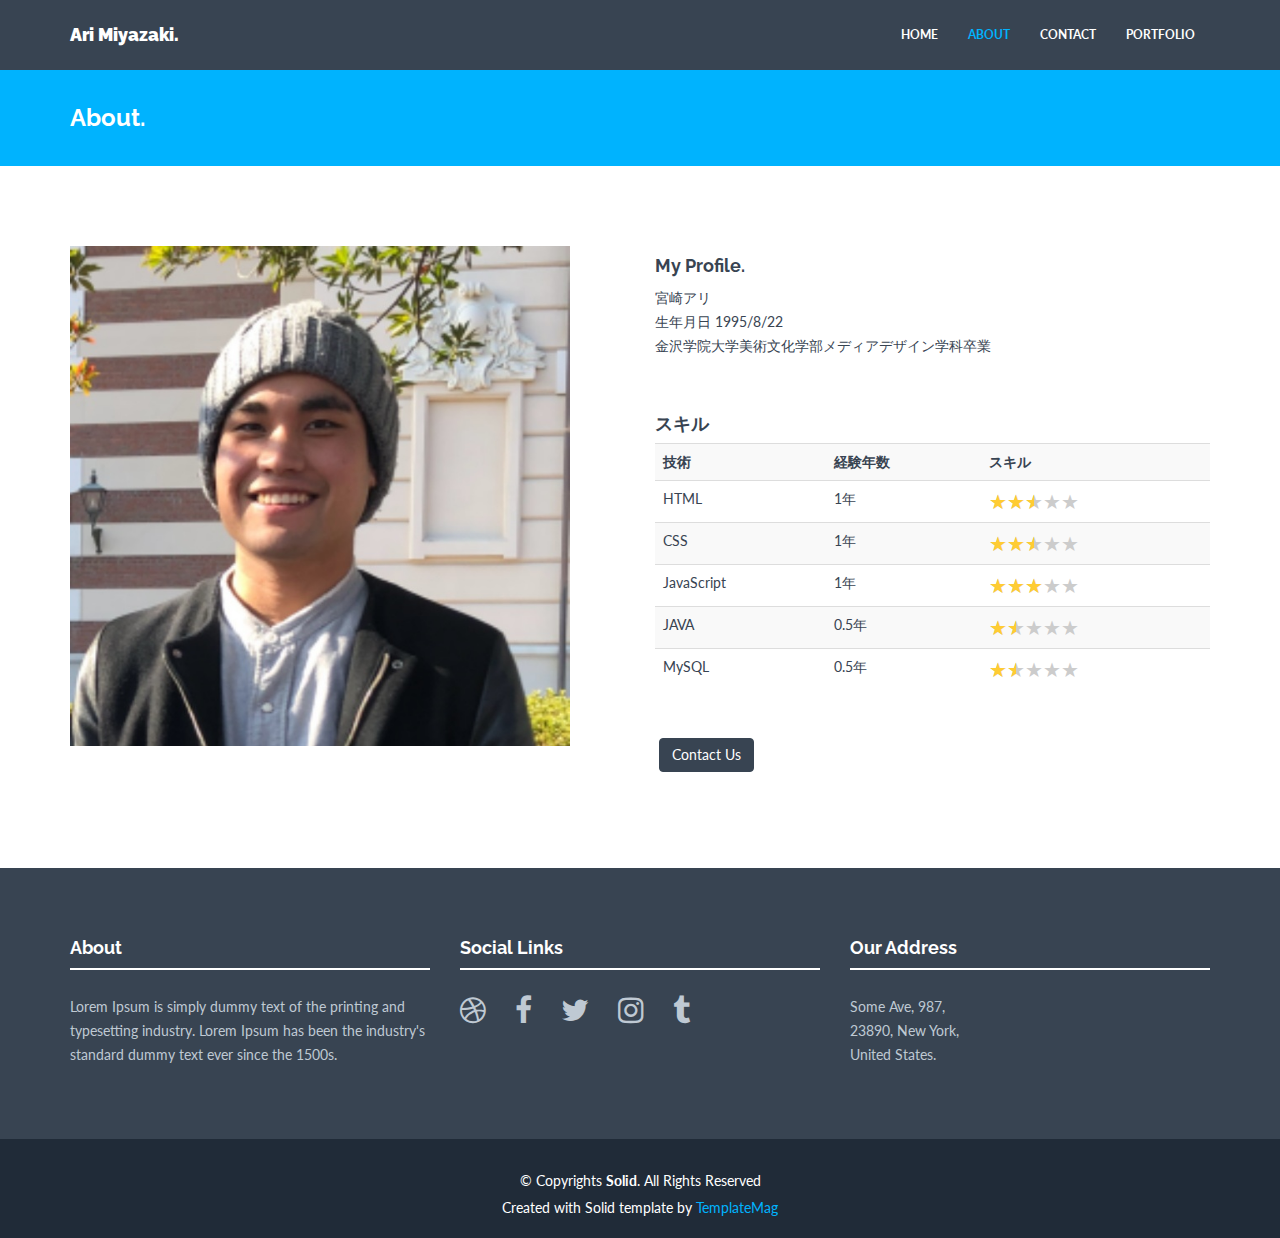
==== about.html @ 3164093e "Add files via upload" ====
<!DOCTYPE html>
<html lang="en">
<head>
  <meta charset="utf-8">
  <title>Solid - Bootstrap Business Template</title>
  <meta content="width=device-width, initial-scale=1.0" name="viewport">
  <meta content="" name="keywords">
  <meta content="" name="description">

  <!-- Favicons -->
  <link href="img/favicon.png" rel="icon">
  <link href="img/apple-touch-icon.png" rel="apple-touch-icon">

  <!-- Google Fonts -->
  <link href="https://fonts.googleapis.com/css?family=Raleway:400,700,900|Lato:400,900" rel="stylesheet">

  <!-- Bootstrap CSS File -->
  <link href="lib/bootstrap/css/bootstrap.min.css" rel="stylesheet">

  <!-- Libraries CSS Files -->
  <link href="lib/font-awesome/css/font-awesome.min.css" rel="stylesheet">
  <link href="lib/prettyphoto/css/prettyphoto.css" rel="stylesheet">
  <link href="lib/hover/hoverex-all.css" rel="stylesheet">

  <!-- Main Stylesheet File -->
  <link href="css/style.css" rel="stylesheet">

  <!-- =======================================================
    Template Name: Solid
    Template URL: https://templatemag.com/solid-bootstrap-business-template/
    Author: TemplateMag.com
    License: https://templatemag.com/license/
  ======================================================= -->
</head>

<body>

  <!-- Fixed navbar -->
  <div class="navbar navbar-default navbar-fixed-top" role="navigation">
    <div class="container">
      <div class="navbar-header">
        <button type="button" class="navbar-toggle" data-toggle="collapse" data-target=".navbar-collapse">
            <span class="sr-only">Toggle navigation</span>
            <span class="icon-bar"></span>
            <span class="icon-bar"></span>
            <span class="icon-bar"></span>
          </button>
        <a class="navbar-brand" href="index.html">Ari Miyazaki.</a>
      </div>
      <div class="navbar-collapse collapse navbar-right">
        <ul class="nav navbar-nav">
          <li><a href="index.html">HOME</a></li>
          <li class="active"><a href="about.html">ABOUT</a></li>
          <li><a href="contact.html">CONTACT</a></li>
          <li><a href="portfolio.html">PORTFOLIO</a></li>
        </ul>
      </div>
      <!--/.nav-collapse -->
    </div>
  </div>

  <!-- *****************************************************************************************************************
	 BLUE WRAP
	 ***************************************************************************************************************** -->
  <div id="blue">
    <div class="container">
      <div class="row">
        <h3>About.</h3>
      </div>
      <!-- /row -->
    </div>
    <!-- /container -->
  </div>
  <!-- /blue -->


  <!-- *****************************************************************************************************************
	 AGENCY ABOUT
	 ***************************************************************************************************************** -->

  <div class="container mtb">
    <div class="row">
      <div class="col-lg-6">
        <img class="img-responsive" src="img/img2.jpeg" alt="" style="max-height: 500px;">
      </div>

      <div class="col-lg-6">
        <h4>My Profile.</h4>
        <p>
          宮崎アリ<br>
          生年月日 1995/8/22<br>
          金沢学院大学美術文化学部メディアデザイン学科卒業<br>
        </p>
        <h4 style="margin-top: 10%;">スキル</h4>
        <table class="table table-striped">
          <tr><th>技術</th><th>経験年数</th><th>スキル</th></tr>
          <tr><td>HTML</td><td>1年</td>
          <td><p class="star-rating"><span class="star-rating-item" style="width:50%;"></span></p></td></tr>
          <tr><td>CSS</td><td>1年</td>
          <td><p class="star-rating"><span class="star-rating-item" style="width:50%;"></span></p></td></tr>
          <tr><td>JavaScript</td><td>1年</td>
          <td><p class="star-rating"><span class="star-rating-item" style="width:60%;"></span></p></td></tr>
          <tr><td>JAVA</td><td>0.5年</td><td><p class="star-rating"><span class="star-rating-item" style="width:30%;"></span></p></td></tr>
          <tr><td>MySQL</td><td>0.5年</td><td><p class="star-rating"><span class="star-rating-item" style="width:30%;"></span></p></td></tr>
        </table>
        <p><br/><a href="contact.html" class="btn btn-theme">Contact Us</a></p>
      </div>
    </div>
  </div>

  <!-- *****************************************************************************************************************
	 FOOTER
	 ***************************************************************************************************************** -->
  <div id="footerwrap">
    <div class="container">
      <div class="row">
        <div class="col-lg-4">
          <h4>About</h4>
          <div class="hline-w"></div>
          <p>Lorem Ipsum is simply dummy text of the printing and typesetting industry. Lorem Ipsum has been the industry's standard dummy text ever since the 1500s.</p>
        </div>
        <div class="col-lg-4">
          <h4>Social Links</h4>
          <div class="hline-w"></div>
          <p>
            <a href="#"><i class="fa fa-dribbble"></i></a>
            <a href="#"><i class="fa fa-facebook"></i></a>
            <a href="#"><i class="fa fa-twitter"></i></a>
            <a href="#"><i class="fa fa-instagram"></i></a>
            <a href="#"><i class="fa fa-tumblr"></i></a>
          </p>
        </div>
        <div class="col-lg-4">
          <h4>Our Address</h4>
          <div class="hline-w"></div>
          <p>
            Some Ave, 987,<br/> 23890, New York,<br/> United States.<br/>
          </p>
        </div>

      </div>
    </div>
  </div>

  <div id="copyrights">
    <div class="container">
      <p>
        &copy; Copyrights <strong>Solid</strong>. All Rights Reserved
      </p>
      <div class="credits">
        <!--
          You are NOT allowed to delete the credit link to TemplateMag with free version.
          You can delete the credit link only if you bought the pro version.
          Buy the pro version with working PHP/AJAX contact form: https://templatemag.com/solid-bootstrap-business-template/
          Licensing information: https://templatemag.com/license/
        -->
        Created with Solid template by <a href="https://templatemag.com/">TemplateMag</a>
      </div>
    </div>
  </div>
  <!-- / copyrights -->

  <!-- JavaScript Libraries -->
  <script src="lib/jquery/jquery.min.js"></script>
  <script src="lib/bootstrap/js/bootstrap.min.js"></script>
  <script src="lib/php-mail-form/validate.js"></script>
  <script src="lib/prettyphoto/js/prettyphoto.js"></script>
  <script src="lib/isotope/isotope.min.js"></script>
  <script src="lib/hover/hoverdir.js"></script>
  <script src="lib/hover/hoverex.min.js"></script>

  <!-- Template Main Javascript File -->
  <script src="js/main.js"></script>

</body>
</html>
---- lib/prettyphoto/css/prettyphoto.css ----
div.pp_default .pp_top,div.pp_default .pp_top .pp_middle,div.pp_default .pp_top .pp_left,div.pp_default .pp_top .pp_right,div.pp_default .pp_bottom,div.pp_default .pp_bottom .pp_left,div.pp_default .pp_bottom .pp_middle,div.pp_default .pp_bottom .pp_right{height:13px}
div.pp_default .pp_top .pp_left{background:url(../images/prettyPhoto/default/sprite.png) -78px -93px no-repeat}
div.pp_default .pp_top .pp_middle{background:url(../images/prettyPhoto/default/sprite_x.png) top left repeat-x}
div.pp_default .pp_top .pp_right{background:url(../images/prettyPhoto/default/sprite.png) -112px -93px no-repeat}
div.pp_default .pp_content .ppt{color:#f8f8f8}
div.pp_default .pp_content_container .pp_left{background:url(../images/prettyPhoto/default/sprite_y.png) -7px 0 repeat-y;padding-left:13px}
div.pp_default .pp_content_container .pp_right{background:url(../images/prettyPhoto/default/sprite_y.png) top right repeat-y;padding-right:13px}
div.pp_default .pp_next:hover{background:url(../images/prettyPhoto/default/sprite_next.png) center right no-repeat;cursor:pointer}
div.pp_default .pp_previous:hover{background:url(../images/prettyPhoto/default/sprite_prev.png) center left no-repeat;cursor:pointer}
div.pp_default .pp_expand{background:url(../images/prettyPhoto/default/sprite.png) 0 -29px no-repeat;cursor:pointer;width:28px;height:28px}
div.pp_default .pp_expand:hover{background:url(../images/prettyPhoto/default/sprite.png) 0 -56px no-repeat;cursor:pointer}
div.pp_default .pp_contract{background:url(../images/prettyPhoto/default/sprite.png) 0 -84px no-repeat;cursor:pointer;width:28px;height:28px}
div.pp_default .pp_contract:hover{background:url(../images/prettyPhoto/default/sprite.png) 0 -113px no-repeat;cursor:pointer}
div.pp_default .pp_close{width:30px;height:30px;background:url(../images/prettyPhoto/default/sprite.png) 2px 1px no-repeat;cursor:pointer}
div.pp_default .pp_gallery ul li a{background:url(../images/prettyPhoto/default/default_thumb.png) center center #f8f8f8;border:1px solid #aaa}
div.pp_default .pp_social{margin-top:7px}
div.pp_default .pp_gallery a.pp_arrow_previous,div.pp_default .pp_gallery a.pp_arrow_next{position:static;left:auto}
div.pp_default .pp_nav .pp_play,div.pp_default .pp_nav .pp_pause{background:url(../images/prettyPhoto/default/sprite.png) -51px 1px no-repeat;height:30px;width:30px}
div.pp_default .pp_nav .pp_pause{background-position:-51px -29px}
div.pp_default a.pp_arrow_previous,div.pp_default a.pp_arrow_next{background:url(../images/prettyPhoto/default/sprite.png) -31px -3px no-repeat;height:20px;width:20px;margin:4px 0 0}
div.pp_default a.pp_arrow_next{left:52px;background-position:-82px -3px}
div.pp_default .pp_content_container .pp_details{margin-top:5px}
div.pp_default .pp_nav{clear:none;height:30px;width:110px;position:relative}
div.pp_default .pp_nav .currentTextHolder{font-family:Georgia;font-style:italic;color:#999;font-size:11px;left:75px;line-height:25px;position:absolute;top:2px;margin:0;padding:0 0 0 10px}
div.pp_default .pp_close:hover,div.pp_default .pp_nav .pp_play:hover,div.pp_default .pp_nav .pp_pause:hover,div.pp_default .pp_arrow_next:hover,div.pp_default .pp_arrow_previous:hover{opacity:0.7}
div.pp_default .pp_description{font-size:11px;font-weight:700;line-height:14px;margin:5px 50px 5px 0}
div.pp_default .pp_bottom .pp_left{background:url(../images/prettyPhoto/default/sprite.png) -78px -127px no-repeat}
div.pp_default .pp_bottom .pp_middle{background:url(../images/prettyPhoto/default/sprite_x.png) bottom left repeat-x}
div.pp_default .pp_bottom .pp_right{background:url(../images/prettyPhoto/default/sprite.png) -112px -127px no-repeat}
div.pp_default .pp_loaderIcon{background:url(../images/prettyPhoto/default/loader.gif) center center no-repeat}
div.light_rounded .pp_top .pp_left{background:url(../images/prettyPhoto/light_rounded/sprite.png) -88px -53px no-repeat}
div.light_rounded .pp_top .pp_right{background:url(../images/prettyPhoto/light_rounded/sprite.png) -110px -53px no-repeat}
div.light_rounded .pp_next:hover{background:url(../images/prettyPhoto/light_rounded/btnNext.png) center right no-repeat;cursor:pointer}
div.light_rounded .pp_previous:hover{background:url(../images/prettyPhoto/light_rounded/btnPrevious.png) center left no-repeat;cursor:pointer}
div.light_rounded .pp_expand{background:url(../images/prettyPhoto/light_rounded/sprite.png) -31px -26px no-repeat;cursor:pointer}
div.light_rounded .pp_expand:hover{background:url(../images/prettyPhoto/light_rounded/sprite.png) -31px -47px no-repeat;cursor:pointer}
div.light_rounded .pp_contract{background:url(../images/prettyPhoto/light_rounded/sprite.png) 0 -26px no-repeat;cursor:pointer}
div.light_rounded .pp_contract:hover{background:url(../images/prettyPhoto/light_rounded/sprite.png) 0 -47px no-repeat;cursor:pointer}
div.light_rounded .pp_close{width:75px;height:22px;background:url(../images/prettyPhoto/light_rounded/sprite.png) -1px -1px no-repeat;cursor:pointer}
div.light_rounded .pp_nav .pp_play{background:url(../images/prettyPhoto/light_rounded/sprite.png) -1px -100px no-repeat;height:15px;width:14px}
div.light_rounded .pp_nav .pp_pause{background:url(../images/prettyPhoto/light_rounded/sprite.png) -24px -100px no-repeat;height:15px;width:14px}
div.light_rounded .pp_arrow_previous{background:url(../images/prettyPhoto/light_rounded/sprite.png) 0 -71px no-repeat}
div.light_rounded .pp_arrow_next{background:url(../images/prettyPhoto/light_rounded/sprite.png) -22px -71px no-repeat}
div.light_rounded .pp_bottom .pp_left{background:url(../images/prettyPhoto/light_rounded/sprite.png) -88px -80px no-repeat}
div.light_rounded .pp_bottom .pp_right{background:url(../images/prettyPhoto/light_rounded/sprite.png) -110px -80px no-repeat}
div.dark_rounded .pp_top .pp_left{background:url(../images/prettyPhoto/dark_rounded/sprite.png) -88px -53px no-repeat}
div.dark_rounded .pp_top .pp_right{background:url(../images/prettyPhoto/dark_rounded/sprite.png) -110px -53px no-repeat}
div.dark_rounded .pp_content_container .pp_left{background:url(../images/prettyPhoto/dark_rounded/contentPattern.png) top left repeat-y}
div.dark_rounded .pp_content_container .pp_right{background:url(../images/prettyPhoto/dark_rounded/contentPattern.png) top right repeat-y}
div.dark_rounded .pp_next:hover{background:url(../images/prettyPhoto/dark_rounded/btnNext.png) center right no-repeat;cursor:pointer}
div.dark_rounded .pp_previous:hover{background:url(../images/prettyPhoto/dark_rounded/btnPrevious.png) center left no-repeat;cursor:pointer}
div.dark_rounded .pp_expand{background:url(../images/prettyPhoto/dark_rounded/sprite.png) -31px -26px no-repeat;cursor:pointer}
div.dark_rounded .pp_expand:hover{background:url(../images/prettyPhoto/dark_rounded/sprite.png) -31px -47px no-repeat;cursor:pointer}
div.dark_rounded .pp_contract{background:url(../images/prettyPhoto/dark_rounded/sprite.png) 0 -26px no-repeat;cursor:pointer}
div.dark_rounded .pp_contract:hover{background:url(../images/prettyPhoto/dark_rounded/sprite.png) 0 -47px no-repeat;cursor:pointer}
div.dark_rounded .pp_close{width:75px;height:22px;background:url(../images/prettyPhoto/dark_rounded/sprite.png) -1px -1px no-repeat;cursor:pointer}
div.dark_rounded .pp_description{margin-right:85px;color:#fff}
div.dark_rounded .pp_nav .pp_play{background:url(../images/prettyPhoto/dark_rounded/sprite.png) -1px -100px no-repeat;height:15px;width:14px}
div.dark_rounded .pp_nav .pp_pause{background:url(../images/prettyPhoto/dark_rounded/sprite.png) -24px -100px no-repeat;height:15px;width:14px}
div.dark_rounded .pp_arrow_previous{background:url(../images/prettyPhoto/dark_rounded/sprite.png) 0 -71px no-repeat}
div.dark_rounded .pp_arrow_next{background:url(../images/prettyPhoto/dark_rounded/sprite.png) -22px -71px no-repeat}
div.dark_rounded .pp_bottom .pp_left{background:url(../images/prettyPhoto/dark_rounded/sprite.png) -88px -80px no-repeat}
div.dark_rounded .pp_bottom .pp_right{background:url(../images/prettyPhoto/dark_rounded/sprite.png) -110px -80px no-repeat}
div.dark_rounded .pp_loaderIcon{background:url(../images/prettyPhoto/dark_rounded/loader.gif) center center no-repeat}
div.dark_square .pp_left,div.dark_square .pp_middle,div.dark_square .pp_right,div.dark_square .pp_content{background:#000}
div.dark_square .pp_description{color:#fff;margin:0 85px 0 0}
div.dark_square .pp_loaderIcon{background:url(../images/prettyPhoto/dark_square/loader.gif) center center no-repeat}
div.dark_square .pp_expand{background:url(../images/prettyPhoto/dark_square/sprite.png) -31px -26px no-repeat;cursor:pointer}
div.dark_square .pp_expand:hover{background:url(../images/prettyPhoto/dark_square/sprite.png) -31px -47px no-repeat;cursor:pointer}
div.dark_square .pp_contract{background:url(../images/prettyPhoto/dark_square/sprite.png) 0 -26px no-repeat;cursor:pointer}
div.dark_square .pp_contract:hover{background:url(../images/prettyPhoto/dark_square/sprite.png) 0 -47px no-repeat;cursor:pointer}
div.dark_square .pp_close{width:75px;height:22px;background:url(../images/prettyPhoto/dark_square/sprite.png) -1px -1px no-repeat;cursor:pointer}
div.dark_square .pp_nav{clear:none}
div.dark_square .pp_nav .pp_play{background:url(../images/prettyPhoto/dark_square/sprite.png) -1px -100px no-repeat;height:15px;width:14px}
div.dark_square .pp_nav .pp_pause{background:url(../images/prettyPhoto/dark_square/sprite.png) -24px -100px no-repeat;height:15px;width:14px}
div.dark_square .pp_arrow_previous{background:url(../images/prettyPhoto/dark_square/sprite.png) 0 -71px no-repeat}
div.dark_square .pp_arrow_next{background:url(../images/prettyPhoto/dark_square/sprite.png) -22px -71px no-repeat}
div.dark_square .pp_next:hover{background:url(../images/prettyPhoto/dark_square/btnNext.png) center right no-repeat;cursor:pointer}
div.dark_square .pp_previous:hover{background:url(../images/prettyPhoto/dark_square/btnPrevious.png) center left no-repeat;cursor:pointer}
div.light_square .pp_expand{background:url(../images/prettyPhoto/light_square/sprite.png) -31px -26px no-repeat;cursor:pointer}
div.light_square .pp_expand:hover{background:url(../images/prettyPhoto/light_square/sprite.png) -31px -47px no-repeat;cursor:pointer}
div.light_square .pp_contract{background:url(../images/prettyPhoto/light_square/sprite.png) 0 -26px no-repeat;cursor:pointer}
div.light_square .pp_contract:hover{background:url(../images/prettyPhoto/light_square/sprite.png) 0 -47px no-repeat;cursor:pointer}
div.light_square .pp_close{width:75px;height:22px;background:url(../images/prettyPhoto/light_square/sprite.png) -1px -1px no-repeat;cursor:pointer}
div.light_square .pp_nav .pp_play{background:url(../images/prettyPhoto/light_square/sprite.png) -1px -100px no-repeat;height:15px;width:14px}
div.light_square .pp_nav .pp_pause{background:url(../images/prettyPhoto/light_square/sprite.png) -24px -100px no-repeat;height:15px;width:14px}
div.light_square .pp_arrow_previous{background:url(../images/prettyPhoto/light_square/sprite.png) 0 -71px no-repeat}
div.light_square .pp_arrow_next{background:url(../images/prettyPhoto/light_square/sprite.png) -22px -71px no-repeat}
div.light_square .pp_next:hover{background:url(../images/prettyPhoto/light_square/btnNext.png) center right no-repeat;cursor:pointer}
div.light_square .pp_previous:hover{background:url(../images/prettyPhoto/light_square/btnPrevious.png) center left no-repeat;cursor:pointer}
div.facebook .pp_top .pp_left{background:url(../images/prettyPhoto/facebook/sprite.png) -88px -53px no-repeat}
div.facebook .pp_top .pp_middle{background:url(../images/prettyPhoto/facebook/contentPatternTop.png) top left repeat-x}
div.facebook .pp_top .pp_right{background:url(../images/prettyPhoto/facebook/sprite.png) -110px -53px no-repeat}
div.facebook .pp_content_container .pp_left{background:url(../images/prettyPhoto/facebook/contentPatternLeft.png) top left repeat-y}
div.facebook .pp_content_container .pp_right{background:url(../images/prettyPhoto/facebook/contentPatternRight.png) top right repeat-y}
div.facebook .pp_expand{background:url(../images/prettyPhoto/facebook/sprite.png) -31px -26px no-repeat;cursor:pointer}
div.facebook .pp_expand:hover{background:url(../images/prettyPhoto/facebook/sprite.png) -31px -47px no-repeat;cursor:pointer}
div.facebook .pp_contract{background:url(../images/prettyPhoto/facebook/sprite.png) 0 -26px no-repeat;cursor:pointer}
div.facebook .pp_contract:hover{background:url(../images/prettyPhoto/facebook/sprite.png) 0 -47px no-repeat;cursor:pointer}
div.facebook .pp_close{width:22px;height:22px;background:url(../images/prettyPhoto/facebook/sprite.png) -1px -1px no-repeat;cursor:pointer}
div.facebook .pp_description{margin:0 37px 0 0}
div.facebook .pp_loaderIcon{background:url(../images/prettyPhoto/facebook/loader.gif) center center no-repeat}
div.facebook .pp_arrow_previous{background:url(../images/prettyPhoto/facebook/sprite.png) 0 -71px no-repeat;height:22px;margin-top:0;width:22px}
div.facebook .pp_arrow_previous.disabled{background-position:0 -96px;cursor:default}
div.facebook .pp_arrow_next{background:url(../images/prettyPhoto/facebook/sprite.png) -32px -71px no-repeat;height:22px;margin-top:0;width:22px}
div.facebook .pp_arrow_next.disabled{background-position:-32px -96px;cursor:default}
div.facebook .pp_nav{margin-top:0}
div.facebook .pp_nav p{font-size:15px;padding:0 3px 0 4px}
div.facebook .pp_nav .pp_play{background:url(../images/prettyPhoto/facebook/sprite.png) -1px -123px no-repeat;height:22px;width:22px}
div.facebook .pp_nav .pp_pause{background:url(../images/prettyPhoto/facebook/sprite.png) -32px -123px no-repeat;height:22px;width:22px}
div.facebook .pp_next:hover{background:url(../images/prettyPhoto/facebook/btnNext.png) center right no-repeat;cursor:pointer}
div.facebook .pp_previous:hover{background:url(../images/prettyPhoto/facebook/btnPrevious.png) center left no-repeat;cursor:pointer}
div.facebook .pp_bottom .pp_left{background:url(../images/prettyPhoto/facebook/sprite.png) -88px -80px no-repeat}
div.facebook .pp_bottom .pp_middle{background:url(../images/prettyPhoto/facebook/contentPatternBottom.png) top left repeat-x}
div.facebook .pp_bottom .pp_right{background:url(../images/prettyPhoto/facebook/sprite.png) -110px -80px no-repeat}
div.pp_pic_holder a:focus{outline:none}
div.pp_overlay{background:#000;display:none;left:0;position:absolute;top:0;width:100%;z-index:9500}
div.pp_pic_holder{display:none;position:absolute;width:100px;z-index:10000}
.pp_content{height:40px;min-width:40px}
* html .pp_content{width:40px}
.pp_content_container{position:relative;text-align:left;width:100%}
.pp_content_container .pp_left{padding-left:20px}
.pp_content_container .pp_right{padding-right:20px}
.pp_content_container .pp_details{float:left;margin:10px 0 2px}
.pp_description{display:none;margin:0}
.pp_social{float:left;margin:0}
.pp_social .facebook{float:left;margin-left:5px;width:55px;overflow:hidden}
.pp_social .twitter{float:left}
.pp_nav{clear:right;float:left;margin:3px 10px 0 0}
.pp_nav p{float:left;white-space:nowrap;margin:2px 4px}
.pp_nav .pp_play,.pp_nav .pp_pause{float:left;margin-right:4px;text-indent:-10000px}
a.pp_arrow_previous,a.pp_arrow_next{display:block;float:left;height:15px;margin-top:3px;overflow:hidden;text-indent:-10000px;width:14px}
.pp_hoverContainer{position:absolute;top:0;width:100%;z-index:2000}
.pp_gallery{display:none;left:50%;margin-top:-50px;position:absolute;z-index:10000}
.pp_gallery div{float:left;overflow:hidden;position:relative}
.pp_gallery ul{float:left;height:35px;position:relative;white-space:nowrap;margin:0 0 0 5px;padding:0}
.pp_gallery ul a{border:1px rgba(0,0,0,0.5) solid;display:block;float:left;height:33px;overflow:hidden}
.pp_gallery ul a img{border:0}
.pp_gallery li{display:block;float:left;margin:0 5px 0 0;padding:0}
.pp_gallery li.default a{background:url(../images/prettyPhoto/facebook/default_thumbnail.gif) 0 0 no-repeat;display:block;height:33px;width:50px}
.pp_gallery .pp_arrow_previous,.pp_gallery .pp_arrow_next{margin-top:7px!important}
a.pp_next{background:url(../images/prettyPhoto/light_rounded/btnNext.png) 10000px 10000px no-repeat;display:block;float:right;height:100%;text-indent:-10000px;width:49%}
a.pp_previous{background:url(../images/prettyPhoto/light_rounded/btnNext.png) 10000px 10000px no-repeat;display:block;float:left;height:100%;text-indent:-10000px;width:49%}
a.pp_expand,a.pp_contract{cursor:pointer;display:none;height:20px;position:absolute;right:30px;text-indent:-10000px;top:10px;width:20px;z-index:20000}
a.pp_close{position:absolute;right:0;top:0;display:block;line-height:22px;text-indent:-10000px}
.pp_loaderIcon{display:block;height:24px;left:50%;position:absolute;top:50%;width:24px;margin:-12px 0 0 -12px}
#pp_full_res{line-height:1!important}
#pp_full_res .pp_inline{text-align:left}
#pp_full_res .pp_inline p{margin:0 0 15px}
div.ppt{color:#fff;display:none;font-size:17px;z-index:9999;margin:0 0 5px 15px}
div.pp_default .pp_content,div.light_rounded .pp_content{background-color:#fff}
div.pp_default #pp_full_res .pp_inline,div.light_rounded .pp_content .ppt,div.light_rounded #pp_full_res .pp_inline,div.light_square .pp_content .ppt,div.light_square #pp_full_res .pp_inline,div.facebook .pp_content .ppt,div.facebook #pp_full_res .pp_inline{color:#000}
div.pp_default .pp_gallery ul li a:hover,div.pp_default .pp_gallery ul li.selected a,.pp_gallery ul a:hover,.pp_gallery li.selected a{border-color:#fff}
div.pp_default .pp_details,div.light_rounded .pp_details,div.dark_rounded .pp_details,div.dark_square .pp_details,div.light_square .pp_details,div.facebook .pp_details{position:relative}
div.light_rounded .pp_top .pp_middle,div.light_rounded .pp_content_container .pp_left,div.light_rounded .pp_content_container .pp_right,div.light_rounded .pp_bottom .pp_middle,div.light_square .pp_left,div.light_square .pp_middle,div.light_square .pp_right,div.light_square .pp_content,div.facebook .pp_content{background:#fff}
div.light_rounded .pp_description,div.light_square .pp_description{margin-right:85px}
div.light_rounded .pp_gallery a.pp_arrow_previous,div.light_rounded .pp_gallery a.pp_arrow_next,div.dark_rounded .pp_gallery a.pp_arrow_previous,div.dark_rounded .pp_gallery a.pp_arrow_next,div.dark_square .pp_gallery a.pp_arrow_previous,div.dark_square .pp_gallery a.pp_arrow_next,div.light_square .pp_gallery a.pp_arrow_previous,div.light_square .pp_gallery a.pp_arrow_next{margin-top:12px!important}
div.light_rounded .pp_arrow_previous.disabled,div.dark_rounded .pp_arrow_previous.disabled,div.dark_square .pp_arrow_previous.disabled,div.light_square .pp_arrow_previous.disabled{background-position:0 -87px;cursor:default}
div.light_rounded .pp_arrow_next.disabled,div.dark_rounded .pp_arrow_next.disabled,div.dark_square .pp_arrow_next.disabled,div.light_square .pp_arrow_next.disabled{background-position:-22px -87px;cursor:default}
div.light_rounded .pp_loaderIcon,div.light_square .pp_loaderIcon{background:url(../images/prettyPhoto/light_rounded/loader.gif) center center no-repeat}
div.dark_rounded .pp_top .pp_middle,div.dark_rounded .pp_content,div.dark_rounded .pp_bottom .pp_middle{background:url(../images/prettyPhoto/dark_rounded/contentPattern.png) top left repeat}
div.dark_rounded .currentTextHolder,div.dark_square .currentTextHolder{color:#c4c4c4}
div.dark_rounded #pp_full_res .pp_inline,div.dark_square #pp_full_res .pp_inline{color:#fff}
.pp_top,.pp_bottom{height:20px;position:relative}
* html .pp_top,* html .pp_bottom{padding:0 20px}
.pp_top .pp_left,.pp_bottom .pp_left{height:20px;left:0;position:absolute;width:20px}
.pp_top .pp_middle,.pp_bottom .pp_middle{height:20px;left:20px;position:absolute;right:20px}
* html .pp_top .pp_middle,* html .pp_bottom .pp_middle{left:0;position:static}
.pp_top .pp_right,.pp_bottom .pp_right{height:20px;left:auto;position:absolute;right:0;top:0;width:20px}
.pp_fade,.pp_gallery li.default a img{display:none}
---- lib/hover/hoverex-all.css ----
.he-wrap
{
	position:relative;
	zoom:1;

	*display:inline;
	position:relative;
}
.he-view,.he-zoom
{
	position:absolute;
	top:0;
	left:0;
	right:0;
	bottom:0;
	overflow:hidden;
	visibility:hidden;
}
.he-zoom img
{
	position:absolute;
	top:0;
	left:0;
}
.he-zoomstate
{
	position:absolute;
	bottom:0;
	right:0;
	background:#c00;
	color:#fff;
	border-radius:3px 0 0 0;
	font-size:12px;
	line-height:16px;
	padding:0 4px;
	box-shadow:-1px -1px 1px rgba(204,0,0,.3);
}
.he-view-show
{
	visibility:visible;
}
.he-sliders
{
	overflow:hidden;
}
.he-sliders img
{
	display:none;
}
.he-sliders img:first-child
{
	display:inline-block;
	*display:inline;
	*zoom:1;
}
.he-pre,.he-next
{
	position:absolute;
	top:50%;
	left:0;
	width:61px;
	height:35px;
	margin-top:-18px;
	background:url("../images/nav.png") no-repeat top left;
	cursor:pointer;
}
.he-next
{
	left:auto;
	right:0;
	background-position:top right;
}
.a0,.a1,.a2,.a3,.a4,.a5,.a6,.a7{
	-webkit-animation-fill-mode: both;
	-moz-animation-fill-mode: both;
	-ms-animation-fill-mode: both;
	-o-animation-fill-mode: both;
	animation-fill-mode: both;
	-webkit-animation-duration: .6s;
	-moz-animation-duration: .6s;
	-ms-animation-duration: .6s;
	-o-animation-duration: .6s;
	animation-duration: .6s;
}
.a1
{
	-webkit-animation-delay: .2s;
	-moz-animation-delay: .2s;
	-o-animation-delay: .2s;
	animation-delay: .2s;
}
.a2
{
	-webkit-animation-delay: .4s;
	-moz-animation-delay: .4s;
	-o-animation-delay: .4s;
	animation-delay: .4s;
}
.a3
{
	-webkit-animation-delay: .6s;
	-moz-animation-delay: .6s;
	-o-animation-delay: .6s;
	animation-delay: .6s;
}
.a4
{
	-webkit-animation-delay: .8s;
	-moz-animation-delay: .8s;
	-o-animation-delay: .8s;
	animation-delay: .8s;
}
.a5
{
	-webkit-animation-delay: 1s;
	-moz-animation-delay: 1s;
	-o-animation-delay: 1s;
	animation-delay: 1s;
}
.a6
{
	-webkit-animation-delay: 1.2s;
	-moz-animation-delay: 1.2s;
	-o-animation-delay: 1.2s;
	animation-delay: 1.2s;
}
.a7
{
	-webkit-animation-delay: 1.4s;
	-moz-animation-delay: 1.4s;
	-o-animation-delay: 1.4s;
	animation-delay: 1.4s;
}
@-webkit-keyframes flipInLeft {
 0% {
 -webkit-transform: perspective(400px) rotateY(90deg);
 opacity:0.5;
}
 60% {
 -webkit-transform: perspective(400px) rotateY(-10deg);
}
 80% {
 -webkit-transform: perspective(400px) rotateY(5deg);
}
 100% {
 -webkit-transform: perspective(400px) rotateY(0deg);
 opacity: 1;
}
}
@-moz-keyframes flipInLeft {
 0% {
 -moz-transform: perspective(400px) rotateY(90deg);
 opacity:0.5;
}
 60% {
 -moz-transform: perspective(400px) rotateY(-10deg);
}
 80% {
 -moz-transform: perspective(400px) rotateY(5deg);
}
 100% {
 -moz-transform: perspective(400px) rotateY(0deg);
 opacity: 1;
}
}
@-o-keyframes flipInLeft {
 0% {
 -o-transform: perspective(400px) rotateY(90deg);
 opacity:0.5;
}
 60% {
 -o-transform: perspective(400px) rotateY(-10deg);
}
 80% {
 -o-transform: perspective(400px) rotateY(5deg);
}
 100% {
 -o-transform: perspective(400px) rotateY(0deg);
 opacity: 1;
}
}

@keyframes flipInLeft {
 0% {
 transform: perspective(400px) rotateY(90deg);
 opacity:0.5;
}
 60% {
 transform: perspective(400px) rotateY(-10deg);
}
 80% {
 transform: perspective(400px) rotateY(5deg);
}
 100% {
 transform: perspective(400px) rotateY(0deg);
 opacity: 1;
}
}
.flipInLeft {
	-webkit-transform-style: preserve-3d;
	-webkit-animation-name: flipInLeft;
	-webkit-transform-origin: 0 50%;
	-moz-transform-style: preserve-3d;
	-moz-animation-name: flipInLeft;
	-moz-transform-origin: 0 50%;
	-o-transform-style: preserve-3d;
	-o-animation-name: flipInLeft;
	-o-transform-origin: 0 50%;
	transform-style: preserve-3d;
	animation-name: flipInLeft;
	transform-origin: 0 50%;
}
@-webkit-keyframes flipInRight {
 0% {
 -webkit-transform: perspective(400px) rotateY(-90deg);
 opacity:0.5;
}
 60% {
 -webkit-transform: perspective(400px) rotateY(10deg);
}
 80% {
 -webkit-transform: perspective(400px) rotateY(-5deg);
}
 100% {
 -webkit-transform: perspective(400px) rotateY(0deg);
 opacity: 1;
}
}
@-moz-keyframes flipInRight {
 0% {
 -moz-transform: perspective(400px) rotateY(-90deg);
 opacity:0.5;
}
 60% {
 -moz-transform: perspective(400px) rotateY(10deg);
}
 80% {
 -moz-transform: perspective(400px) rotateY(-5deg);
}
 100% {
 -moz-transform: perspective(400px) rotateY(0deg);
 opacity: 1;
}
}
@-o-keyframes flipInRight {
 0% {
 -o-transform: perspective(400px) rotateY(-90deg);
 opacity:0.5;
}
 60% {
 -o-transform: perspective(400px) rotateY(10deg);
}
 80% {
 -o-transform: perspective(400px) rotateY(-5deg);
}
 100% {
 -o-transform: perspective(400px) rotateY(0deg);
 opacity: 1;
}
}
@keyframes flipInRight {
 0% {
 transform: perspective(400px) rotateY(-90deg);
 opacity:0.5;
}
 60% {
 transform: perspective(400px) rotateY(10deg);
}
 80% {
 transform: perspective(400px) rotateY(-5deg);
}
 100% {
 transform: perspective(400px) rotateY(0deg);
 opacity: 1;
}
}
.flipInRight {
	-webkit-transform-style: preserve-3d;
	-webkit-animation-name: flipInRight;
	-webkit-transform-origin: 100% 50%;
	-moz-transform-style: preserve-3d;
	-moz-animation-name: flipInRight;
	-moz-transform-origin: 100% 50%;
	-o-transform-style: preserve-3d;
	-o-animation-name: flipInRight;
	-o-transform-origin: 100% 50%;
	transform-style: preserve-3d;
	animation-name: flipInRight;
	transform-origin: 100% 50%;
}
@-webkit-keyframes flipInDown {
 0% {
 -webkit-transform: perspective(400px) rotateX(-90deg);
 opacity:0.5;
}
 60% {
 -webkit-transform: perspective(400px) rotateX(10deg);
}
 80% {
 -webkit-transform: perspective(400px) rotateX(-5deg);
}
 100% {
 -webkit-transform: perspective(400px) rotateX(0deg);
 opacity: 1;
}
}
@-moz-keyframes flipInDown {
 0% {
 -moz-transform: perspective(400px) rotateX(-90deg);
 opacity:0.5;
}
 60% {
 -moz-transform: perspective(400px) rotateX(10deg);
}
 80% {
 -moz-transform: perspective(400px) rotateX(-5deg);
}
 100% {
 -moz-transform: perspective(400px) rotateX(0deg);
 opacity: 1;
}
}
@-o-keyframes flipInDown {
 0% {
 -o-transform: perspective(400px) rotateX(-90deg);
 opacity:0.5;
}
 60% {
 -o-transform: perspective(400px) rotateX(10deg);
}
 80% {
 -o-transform: perspective(400px) rotateX(-5deg);
}
 100% {
 -o-transform: perspective(400px) rotateX(0deg);
 opacity: 1;
}
}
@keyframes flipInDown {
 0% {
 transform: perspective(400px) rotateX(-90deg);
 opacity:0.5;
}
 60% {
 transform: perspective(400px) rotateX(10deg);
}
 80% {
 transform: perspective(400px) rotateX(-5deg);
}
 100% {
 transform: perspective(400px) rotateX(0deg);
 opacity: 1;
}
}
.flipInDown {
	-webkit-transform-style: preserve-3d;
	-webkit-animation-name: flipInDown;
	-webkit-transform-origin: 50% 0%;
	-moz-transform-style: preserve-3d;
	-moz-animation-name: flipInDown;
	-moz-transform-origin: 50% 0%;
	-o-transform-style: preserve-3d;
	-o-animation-name: flipInDown;
	-o-transform-origin: 50% 0%;
	transform-style: preserve-3d;
	animation-name: flipInDown;
	transform-origin: 50% 0%;
}
@-webkit-keyframes flipInUp {
 0% {
 -webkit-transform: perspective(300px) rotateX(90deg);
 opacity:0.5;
}
 60% {
 -webkit-transform: perspective(300px) rotateX(-10deg);
}
 80% {
 -webkit-transform: perspective(300px) rotateX(5deg);
}
 100% {
 -webkit-transform: perspective(300px) rotateX(0deg);
 opacity: 1;
}
}
@-webkit-keyframes flipInUp {
 0% {
 -webkit-transform: perspective(300px) rotateX(90deg);
 opacity:0.5;
}
 60% {
 -webkit-transform: perspective(300px) rotateX(-10deg);
}
 80% {
 -webkit-transform: perspective(300px) rotateX(5deg);
}
 100% {
 -webkit-transform: perspective(300px) rotateX(0deg);
 opacity: 1;
}
}
@-moz-keyframes flipInUp {
 0% {
 -moz-transform: perspective(300px) rotateX(90deg);
 opacity:0.5;
}
 60% {
 -moz-transform: perspective(300px) rotateX(-10deg);
}
 80% {
 -moz-transform: perspective(300px) rotateX(5deg);
}
 100% {
 -moz-transform: perspective(300px) rotateX(0deg);
 opacity: 1;
}
}
@-o-keyframes flipInUp {
 0% {
 -o-transform: perspective(300px) rotateX(90deg);
 opacity:0.5;
}
 60% {
 -o-transform: perspective(300px) rotateX(-10deg);
}
 80% {
 -o-transform: perspective(300px) rotateX(5deg);
}
 100% {
 -o-transform: perspective(300px) rotateX(0deg);
 opacity: 1;
}
}
@keyframes flipInUp {
 0% {
 transform: perspective(300px) rotateX(90deg);
 opacity:0.5;
}
 60% {
 transform: perspective(300px) rotateX(-10deg);
}
 80% {
 transform: perspective(300px) rotateX(5deg);
}
 100% {
 transform: perspective(300px) rotateX(0deg);
 opacity: 1;
}
}
.flipInUp {
	-webkit-transform-style: preserve-3d;
	-webkit-animation-name: flipInUp;
	-webkit-transform-origin: 50% 100%;
	-moz-transform-style: preserve-3d;
	-moz-animation-name: flipInUp;
	-moz-transform-origin: 50% 100%;
	-o-transform-style: preserve-3d;
	-o-animation-name: flipInUp;
	-o-transform-origin: 50% 100%;
	transform-style: preserve-3d;
	animation-name: flipInUp;
	transform-origin: 50% 100%;
}
.flipInV,flipInH {
	-webkit-transform-style: preserve-3d;
	-webkit-animation-name: flipInDown;
	-webkit-transform-origin: 50% 50%;
	-moz-transform-style: preserve-3d;
	-moz-animation-name: flipInDown;
	-moz-transform-origin: 50% 50%;
	-o-transform-style: preserve-3d;
	-o-animation-name: flipInDown;
	-o-transform-origin: 50% 50%;
	transform-style: preserve-3d;
	animation-name: flipInDown;
	transform-origin: 50% 50%;
}
.flipInH
{
	-webkit-animation-name: flipInLeft;
	-moz-animation-name: flipInLeft;
	-o-animation-name: flipInLeft;
	animation-name: flipInLeft;
}
@-webkit-keyframes zoomIn {
 0% {
 opacity: 0;
 -webkit-transform: scale(.3);
}
 50% {
 opacity: 1;
 -webkit-transform: scale(1.05);
}
 70% {
 -webkit-transform: scale(.9);
}
 100% {
 -webkit-transform: scale(1);
}
}
@-moz-keyframes zoomIn {
 0% {
 opacity: 0;
 -moz-transform: scale(.3);
}
 50% {
 opacity: 1;
 -moz-transform: scale(1.05);
}
 70% {
 -moz-transform: scale(.9);
}
 100% {
 -moz-transform: scale(1);
}
}
@-o-keyframes zoomIn {
 0% {
 opacity: 0;
 -o-transform: scale(.3);
}
 50% {
 opacity: 1;
 -o-transform: scale(1.05);
}
 70% {
 -o-transform: scale(.9);
}
 100% {
 -o-transform: scale(1);
}
}
@keyframes zoomIn {
 0% {
 opacity: 0;
 transform: scale(.3);
}
 50% {
 opacity: 1;
 transform: scale(1.05);
}
 70% {
 transform: scale(.9);
}
 100% {
 transform: scale(1);
}
}
.zoomIn {
	-webkit-animation-name: zoomIn;
	-moz-animation-name: zoomIn;
	-o-animation-name: zoomIn;
	animation-name: zoomIn;
}
@-webkit-keyframes zoomInLeft {
 0% {
 opacity: .3;
 -webkit-transform: scale(.4) translateX(-1000px);
}
 70% {
 opacity: 1;
 -webkit-transform: scale(1.05);
}
 90% {
 -webkit-transform: scale(.95) translateX(0px);
}
 100% {
 -webkit-transform: scale(1);
}
}
@-moz-keyframes zoomInLeft {
 0% {
 opacity: .3;
 -moz-transform: scale(.4) translateX(-1000px);
}
 70% {
 opacity: 1;
 -moz-transform: scale(1.05);
}
 90% {
 -moz-transform: scale(.95) translateX(0px);
}
 100% {
 -moz-transform: scale(1);
}
}
@-o-keyframes zoomInLeft {
 0% {
 opacity: .3;
 -o-transform: scale(.4) translateX(-1000px);
}
 70% {
 opacity: 1;
 -o-transform: scale(1.05);
}
 90% {
 -o-transform: scale(.95) translateX(0px);
}
 100% {
 -o-transform: scale(1);
}
}
@keyframes zoomInLeft {
 0% {
 opacity: .3;
 transform: scale(.4) translateX(-1000px);
}
 70% {
 opacity: 1;
 transform: scale(1.05);
}
 90% {
 transform: scale(.95) translateX(0px);
}
 100% {
 transform: scale(1);
}
}
.zoomInLeft {
	-webkit-animation-name: zoomInLeft;
	-moz-animation-name: zoomInLeft;
	-o-animation-name: zoomInLeft;
	animation-name: zoomInLeft;
}
@-webkit-keyframes zoomInRight {
 0% {
 opacity: .3;
 -webkit-transform: scale(.4) translateX(1000px);
}
 70% {
 opacity: 1;
 -webkit-transform: scale(1.05);
}
 90% {
 -webkit-transform: scale(.95) translateX(0px);
}
 100% {
 -webkit-transform: scale(1);
}
}
@-moz-keyframes zoomInRight {
 0% {
 opacity: .3;
 -moz-transform: scale(.4) translateX(1000px);
}
 70% {
 opacity: 1;
 -moz-transform: scale(1.05);
}
 90% {
 -moz-transform: scale(.95) translateX(0px);
}
 100% {
 -moz-transform: scale(1);
}
}
@-o-keyframes zoomInRight {
 0% {
 opacity: .3;
 -o-transform: scale(.4) translateX(1000px);
}
 70% {
 opacity: 1;
 -o-transform: scale(1.05);
}
 90% {
 -o-transform: scale(.95) translateX(0px);
}
 100% {
 -o-transform: scale(1);
}
}
@keyframes zoomInRight {
 0% {
 opacity: .3;
 transform: scale(.4) translateX(1000px);
}
 70% {
 opacity: 1;
 transform: scale(1.05);
}
 90% {
 transform: scale(.95) translateX(0px);
}
 100% {
 transform: scale(1);
}
}
.zoomInRight {
	-webkit-animation-name: zoomInRight;
	-moz-animation-name: zoomInRight;
	-o-animation-name: zoomInRight;
	animation-name: zoomInRight;
}
@-webkit-keyframes zoomInUp {
 0% {
 opacity: .3;
 -webkit-transform: scale(.4) translateY(-1000px);
}
 70% {
 opacity: 1;
 -webkit-transform: scale(1.05);
}
 90% {
 -webkit-transform: scale(.95) translateY(0px);
}
 100% {
 -webkit-transform: scale(1);
}
}
@-moz-keyframes zoomInUp {
 0% {
 opacity: .3;
 -moz-transform: scale(.4) translateY(-1000px);
}
 70% {
 opacity: 1;
 -moz-transform: scale(1.05);
}
 90% {
 -moz-transform: scale(.95) translateY(0px);
}
 100% {
 -moz-transform: scale(1);
}
}
@-o-keyframes zoomInUp {
 0% {
 opacity: .3;
 -o-transform: scale(.4) translateY(-1000px);
}
 70% {
 opacity: 1;
 -o-transform: scale(1.05);
}
 90% {
 -o-transform: scale(.95) translateY(0px);
}
 100% {
 -o-transform: scale(1);
}
}
@keyframes zoomInUp {
 0% {
 opacity: .3;
 transform: scale(.4) translateY(-1000px);
}
 70% {
 opacity: 1;
 transform: scale(1.05);
}
 90% {
 transform: scale(.95) translateY(0px);
}
 100% {
 transform: scale(1);
}
}
.zoomInUp {
	-webkit-animation-name: zoomInUp;
	-moz-animation-name: zoomInUp;
	-o-animation-name: zoomInUp;
	animation-name: zoomInUp;
}
@-webkit-keyframes zoomInDown {
 0% {
 opacity: .3;
 -webkit-transform: scale(.4) translateY(1000px);
}
 70% {
 opacity: 1;
 -webkit-transform: scale(1.05);
}
 90% {
 -webkit-transform: scale(.95) translateY(0px);
}
 100% {
 -webkit-transform: scale(1);
}
}
@-moz-keyframes zoomInDown {
 0% {
 opacity: .3;
 -moz-transform: scale(.4) translateY(1000px);
}
 70% {
 opacity: 1;
 -moz-transform: scale(1.05);
}
 90% {
 -moz-transform: scale(.95) translateY(0px);
}
 100% {
 -moz-transform: scale(1);
}
}
@-o-keyframes zoomInDown {
 0% {
 opacity: .3;
 -o-transform: scale(.4) translateY(1000px);
}
 70% {
 opacity: 1;
 -o-transform: scale(1.05);
}
 90% {
 -o-transform: scale(.95) translateY(0px);
}
 100% {
 -o-transform: scale(1);
}
}
@keyframes zoomInDown {
 0% {
 opacity: .3;
 transform: scale(.4) translateY(1000px);
}
 70% {
 opacity: 1;
 transform: scale(1.05);
}
 90% {
 transform: scale(.95) translateY(0px);
}
 100% {
 transform: scale(1);
}
}
.zoomInDown {
	-webkit-animation-name: zoomInDown;
	-moz-animation-name: zoomInDown;
	-o-animation-name: zoomInDown;
	animation-name: zoomInDown;
}
@-webkit-keyframes fadeIn {
 0% {
 opacity: 0;
}
 100% {
 opacity:1;
}
}
@-moz-keyframes fadeIn {
 0% {
 opacity: 0;
}
 100% {
 opacity:1;
}
}
@-o-keyframes fadeIn {
 0% {
 opacity: 0;
}
 100% {
 opacity:1;
}
}
@keyframes fadeIn {
 0% {
 opacity: 0;
}
 100% {
 opacity:1;
}
}
.fadeIn {
	-webkit-animation-name: fadeIn;
	-moz-animation-name: fadeIn;
	-o-animation-name: fadeIn;
	animation-name: fadeIn;
}
@-webkit-keyframes fadeInLeft {
 0% {
 opacity: 0;
 -webkit-transform:translateX(-100%);
}
 100% {
 opacity:1;
 -webkit-transform:translateX(0%);
}
}
@-moz-keyframes fadeInLeft {
 0% {
 opacity: 0;
 -moz-transform:translateX(-100%);
}
 100% {
 opacity:1;
 -moz-transform:translateX(0%);
}
}
@-o-keyframes fadeInLeft {
 0% {
 opacity: 0;
 -o-transform:translateX(-100%);
}
 100% {
 opacity:1;
 -o-transform:translateX(0%);
}
}
@keyframes fadeInLeft {
 0% {
 opacity: 0;
 transform:translateX(-100%);
}
 100% {
 opacity:1;
 transform:translateX(0%);
}
}
.fadeInLeft {
	-webkit-animation-name: fadeInLeft;
	-moz-animation-name: fadeInLeft;
	-o-animation-name: fadeInLeft;
	animation-name: fadeInLeft;
}
@-webkit-keyframes fadeInRight {
 0% {
 opacity: 0;
 -webkit-transform:translateX(100%);
}
 100% {
 opacity:1;
 -webkit-transform:translateX(0%);
}
}
@-moz-keyframes fadeInRight {
 0% {
 opacity: 0;
 -moz-transform:translateX(100%);
}
 100% {
 opacity:1;
 -moz-transform:translateX(0%);
}
}
@-o-keyframes fadeInRight {
 0% {
 opacity: 0;
 -o-transform:translateX(100%);
}
 100% {
 opacity:1;
 -o-transform:translateX(0%);
}
}
@keyframes fadeInRight {
 0% {
 opacity: 0;
 transform:translateX(100%);
}
 100% {
 opacity:1;
 transform:translateX(0%);
}
}
.fadeInRight {
	-webkit-animation-name: fadeInRight;
	-moz-animation-name: fadeInRight;
	-o-animation-name: fadeInRight;
	animation-name: fadeInRight;
}
@-webkit-keyframes fadeInUp {
 0% {
 opacity: 0;
 -webkit-transform:translateY(100%);
}
 100% {
 opacity:1;
 -webkit-transform:translateY(0%);
}
}
@-moz-keyframes fadeInUp {
 0% {
 opacity: 0;
 -moz-transform:translateY(100%);
}
 100% {
 opacity:1;
 -moz-transform:translateY(0%);
}
}
@-o-keyframes fadeInUp {
 0% {
 opacity: 0;
 -o-transform:translateY(100%);
}
 100% {
 opacity:1;
 -o-transform:translateY(0%);
}
}
@keyframes fadeInUp {
 0% {
 opacity: 0;
 transform:translateY(100%);
}
 100% {
 opacity:1;
 transform:translateY(0%);
}
}
.fadeInUp {
	-webkit-animation-name: fadeInUp;
	-moz-animation-name: fadeInUp;
	-o-animation-name: fadeInUp;
	animation-name: fadeInUp;
}
@-webkit-keyframes fadeInDown {
 0% {
 opacity: 0;
 -webkit-transform:translateY(-100%);
}
 100% {
 opacity:1;
 -webkit-transform:translateY(0%);
}
}
@-moz-keyframes fadeInDown {
 0% {
 opacity: 0;
 -moz-transform:translateY(-100%);
}
 100% {
 opacity:1;
 -moz-transform:translateY(0%);
}
}
@-o-keyframes fadeInDown {
 0% {
 opacity: 0;
 -o-transform:translateY(-100%);
}
 100% {
 opacity:1;
 -o-transform:translateY(0%);
}
}
@keyframes fadeInDown {
 0% {
 opacity: 0;
 transform:translateY(-100%);
}
 100% {
 opacity:1;
 transform:translateY(0%);
}
}
.fadeInDown {
	-webkit-animation-name: fadeInDown;
	-moz-animation-name: fadeInDown;
	-o-animation-name: fadeInDown;
	animation-name: fadeInDown;
}
@-webkit-keyframes rotateIn {
 0% {
 opacity: 0;
 -webkit-transform:rotate(360deg) scale(.1);
}
 100% {
 opacity:1;
 -webkit-transform:rotate(0deg) scale(1);
}
}
@-moz-keyframes rotateIn {
 0% {
 opacity: 0;
 -moz-transform:rotate(360deg) scale(.1);
}
 100% {
 opacity:1;
 -moz-transform:rotate(0deg) scale(1);
}
}
@-o-keyframes rotateIn {
 0% {
 opacity: 0;
 -o-transform:rotate(360deg) scale(.1);
}
 100% {
 opacity:1;
 -o-transform:rotate(0deg) scale(1);
}
}
@keyframes rotateIn {
 0% {
 opacity: 0;
 transform:rotate(360deg) scale(.1);
}
 100% {
 opacity:1;
 transform:rotate(0deg) scale(1);
}
}
.rotateIn {
	-webkit-animation-name: rotateIn;
	-moz-animation-name: rotateIn;
	-o-animation-name: rotateIn;
	animation-name: rotateIn;
}
@-webkit-keyframes rotateInLeft
{
	0% { opacity: 0; -webkit-transform: translateX(-100%) rotate(-120deg); }
	100% { opacity: 1; -webkit-transform: translateX(0px) rotate(0deg); }
}
@-moz-keyframes rotateInLeft
{
	0% { opacity: 0; -moz-transform: translateX(-100%) rotate(-120deg); }
	100% { opacity: 1; -moz-transform: translateX(0px) rotate(0deg); }
}
@-o-keyframes rotateInLeft
{
	0% { opacity: 0; -o-transform: translateX(-100%) rotate(-120deg); }
	100% { opacity: 1; -o-transform: translateX(0px) rotate(0deg); }
}
@keyframes rotateInLeft
{
	0% { opacity: 0; transform: translateX(-100%) rotate(-120deg); }
	100% { opacity: 1; transform: translateX(0px) rotate(0deg); }
}
.rotateInLeft {
	-webkit-animation-name: rotateInLeft;
	-moz-animation-name: rotateInLeft;
	-o-animation-name: rotateInLeft;
	animation-name: rotateInLeft;
}
@-webkit-keyframes rotateInRight
{
	0% { opacity: 0; -webkit-transform: translateX(100%) rotate(120deg); }
	100% { opacity: 1; -webkit-transform: translateX(0px) rotate(0deg); }
}
@-moz-keyframes rotateInRight
{
	0% { opacity: 0; -moz-transform: translateX(100%) rotate(120deg); }
	100% { opacity: 1; -moz-transform: translateX(0px) rotate(0deg); }
}
@-o-keyframes rotateInRight
{
	0% { opacity: 0; -o-transform: translateX(100%) rotate(120deg); }
	100% { opacity: 1; -o-transform: translateX(0px) rotate(0deg); }
}
@keyframes rotateInRight
{
	0% { opacity: 0; transform: translateX(100%) rotate(120deg); }
	100% { opacity: 1; transform: translateX(0px) rotate(0deg); }
}
.rotateInRight {
	-webkit-animation-name: rotateInRight;
	-moz-animation-name: rotateInRight;
	-o-animation-name: rotateInRight;
	animation-name: rotateInRight;
}

@-webkit-keyframes rotateInUp
{
	0% { opacity: 0; -webkit-transform: translateY(100%) rotate(-120deg); }
	100% { opacity: 1; -webkit-transform: translateY(0px) rotate(0deg); }
}
@-moz-keyframes rotateInUp
{
	0% { opacity: 0; -moz-transform: translateY(100%) rotate(-120deg); }
	100% { opacity: 1; -moz-transform: translateY(0px) rotate(0deg); }
}
@-o-keyframes rotateInUp
{
	0% { opacity: 0; -o-transform: translateY(100%) rotate(-120deg); }
	100% { opacity: 1; -o-transform: translateY(0px) rotate(0deg); }
}
@keyframes rotateInUp
{
	0% { opacity: 0; transform: translateY(100%) rotate(-120deg); }
	100% { opacity: 1; transform: translateY(0px) rotate(0deg); }
}
.rotateInUp {
	-webkit-animation-name: rotateInUp;
	-moz-animation-name: rotateInUp;
	-o-animation-name: rotateInUp;
	animation-name: rotateInUp;
}
@-webkit-keyframes rotateInDown
{
	0% { opacity: 0; -webkit-transform: translateY(-100%) rotate(120deg); }
	100% { opacity: 1; -webkit-transform: translateY(0px) rotate(0deg); }
}
@-moz-keyframes rotateInDown
{
	0% { opacity: 0; -moz-transform: translateY(-100%) rotate(120deg); }
	100% { opacity: 1; -moz-transform: translateY(0px) rotate(0deg); }
}
@-o-keyframes rotateInDown
{
	0% { opacity: 0; -o-transform: translateY(-100%) rotate(120deg); }
	100% { opacity: 1; -o-transform: translateY(0px) rotate(0deg); }
}
@keyframes rotateInDown
{
	0% { opacity: 0; transform: translateY(-100%) rotate(120deg); }
	100% { opacity: 1; transform: translateY(0px) rotate(0deg); }
}
.rotateInDown {
	-webkit-animation-name: rotateInDown;
	-moz-animation-name: rotateInDown;
	-o-animation-name: rotateInDown;
	animation-name: rotateInDown;
}
 @-webkit-keyframes jellyInDown {
 0% {
 -webkit-transform:translateY(-1000px);
 opacity:0;
}
 40% {
 -webkit-transform:translateY(0px);
 opacity:1;
}
 50% {
 -webkit-transform:scale(1.1, .9);
}
 60% {
 -webkit-transform:scale(.95, 1.05);
}
 70% {
 -webkit-transform:scale(1.05, .95);
}
 80% {
 -webkit-transform:scale(.98, 1.02);
}
 90% {
 -webkit-transform:scale(1.02, .98);
}
 100% {
 -webkit-transform:scale(1);
}
}
 @-moz-keyframes jellyInDown {
 0% {
 -moz-transform:translateY(-1000px);
 opacity:0;
}
 40% {
 -moz-transform:translateY(0px);
 opacity:1;
}
 50% {
 -moz-transform:scale(1.1, .9);
}
 60% {
 -moz-transform:scale(.95, 1.05);
}
 70% {
 -moz-transform:scale(1.05, .95);
}
 80% {
 -moz-transform:scale(.98, 1.02);
}
 90% {
 -moz-transform:scale(1.02, .98);
}
 100% {
 -moz-transform:scale(1);
}
}
 @-o-keyframes jellyInDown {
 0% {
 -o-transform:translateY(-1000px);
 opacity:0;
}
 40% {
 -o-transform:translateY(0px);
 opacity:1;
}
 50% {
 -o-transform:scale(1.1, .9);
}
 60% {
 -o-transform:scale(.95, 1.05);
}
 70% {
 -o-transform:scale(1.05, .95);
}
 80% {
 -o-transform:scale(.98, 1.02);
}
 90% {
 -o-transform:scale(1.02, .98);
}
 100% {
 -o-transform:scale(1);
}
}
@keyframes jellyInDown {
 0% {
 transform:translateY(-1000px);
 opacity:0;
}
 40% {
 transform:translateY(0px);
 opacity:1;
}
 50% {
 transform:scale(1.1, .9);
}
 60% {
 transform:scale(.95, 1.05);
}
 70% {
 transform:scale(1.05, .95);
}
 80% {
 transform:scale(.98, 1.02);
}
 90% {
 transform:scale(1.02, .98);
}
 100% {
 transform:scale(1);
}
}
.jellyInDown {
	-webkit-animation-name: jellyInDown;
	-webkit-transform-origin:50% 100%;
	-moz-animation-name: jellyInDown;
	-moz-transform-origin:50% 100%;
	-o-animation-name: jellyInDown;
	-o-transform-origin:50% 100%;
	animation-name: jellyInDown;
	transform-origin:50% 100%;
}
@-webkit-keyframes jellyInUp {
 0% {
 -webkit-transform:translateY(1000px);
 opacity:0;
}
 40% {
 -webkit-transform:translateY(0px);
 opacity:1;
}
 50% {
 -webkit-transform:scale(1.1, .9);
}
 60% {
 -webkit-transform:scale(.95, 1.05);
}
 70% {
 -webkit-transform:scale(1.05, .95);
}
 80% {
 -webkit-transform:scale(.98, 1.02);
}
 90% {
 -webkit-transform:scale(1.02, .98);
}
 100% {
 -webkit-transform:scale(1);
}
}
@-moz-keyframes jellyInUp {
 0% {
 -moz-transform:translateY(1000px);
 opacity:0;
}
 40% {
 -moz-transform:translateY(0px);
 opacity:1;
}
 50% {
 -moz-transform:scale(1.1, .9);
}
 60% {
 -moz-transform:scale(.95, 1.05);
}
 70% {
 -moz-transform:scale(1.05, .95);
}
 80% {
 -moz-transform:scale(.98, 1.02);
}
 90% {
 -moz-transform:scale(1.02, .98);
}
 100% {
 -moz-transform:scale(1);
}
}
@-o-keyframes jellyInUp {
 0% {
 -o-transform:translateY(1000px);
 opacity:0;
}
 40% {
 -o-transform:translateY(0px);
 opacity:1;
}
 50% {
 -o-transform:scale(1.1, .9);
}
 60% {
 -o-transform:scale(.95, 1.05);
}
 70% {
 -o-transform:scale(1.05, .95);
}
 80% {
 -o-transform:scale(.98, 1.02);
}
 90% {
 -o-transform:scale(1.02, .98);
}
 100% {
 -o-transform:scale(1);
}
}
@keyframes jellyInUp {
 0% {
 transform:translateY(1000px);
 opacity:0;
}
 40% {
 transform:translateY(0px);
 opacity:1;
}
 50% {
 transform:scale(1.1, .9);
}
 60% {
 transform:scale(.95, 1.05);
}
 70% {
 transform:scale(1.05, .95);
}
 80% {
 transform:scale(.98, 1.02);
}
 90% {
 transform:scale(1.02, .98);
}
 100% {
 transform:scale(1);
}
}
.jellyInUp {
	-webkit-animation-name: jellyInUp;
	-webkit-transform-origin:50% 0%;
	-moz-animation-name: jellyInUp;
	-moz-transform-origin:50% 0%;
	-o-animation-name: jellyInUp;
	-o-transform-origin:50% 0%;
	animation-name: jellyInUp;
	transform-origin:50% 0%;
}
@-webkit-keyframes jellyInLeft {
 0% {
 -webkit-transform:translateX(-1000px);
 opacity:0;
}
 40% {
 -webkit-transform:translateX(0px);
 opacity:1;
}
 50% {
 -webkit-transform:scale(.9, 1.1);
}
 60% {
 -webkit-transform:scale(1.05, .95);
}
 70% {
 -webkit-transform:scale(.95, 1.05);
}
 80% {
 -webkit-transform:scale(1.02, .98);
}
 90% {
 -webkit-transform:scale(.98, 1.02);
}
 100% {
 -webkit-transform:scale(1);
}
}
@-moz-keyframes jellyInLeft {
 0% {
 -moz-transform:translateX(-1000px);
 opacity:0;
}
 40% {
 -moz-transform:translateX(0px);
 opacity:1;
}
 50% {
 -moz-transform:scale(.9, 1.1);
}
 60% {
 -moz-transform:scale(1.05, .95);
}
 70% {
 -moz-transform:scale(.95, 1.05);
}
 80% {
 -moz-transform:scale(1.02, .98);
}
 90% {
 -moz-transform:scale(.98, 1.02);
}
 100% {
 -moz-transform:scale(1);
}
}
@-o-keyframes jellyInLeft {
 0% {
 -o-transform:translateX(-1000px);
 opacity:0;
}
 40% {
 -o-transform:translateX(0px);
 opacity:1;
}
 50% {
 -o-transform:scale(.9, 1.1);
}
 60% {
 -o-transform:scale(1.05, .95);
}
 70% {
 -o-transform:scale(.95, 1.05);
}
 80% {
 -o-transform:scale(1.02, .98);
}
 90% {
 -o-transform:scale(.98, 1.02);
}
 100% {
 -o-transform:scale(1);
}
}
@keyframes jellyInLeft {
 0% {
 transform:translateX(-1000px);
 opacity:0;
}
 40% {
 transform:translateX(0px);
 opacity:1;
}
 50% {
 transform:scale(.9, 1.1);
}
 60% {
 transform:scale(1.05, .95);
}
 70% {
 transform:scale(.95, 1.05);
}
 80% {
 transform:scale(1.02, .98);
}
 90% {
 transform:scale(.98, 1.02);
}
 100% {
 transform:scale(1);
}
}
.jellyInLeft {
	-webkit-animation-name: jellyInLeft;
	-webkit-transform-origin:100% 50%;
	-moz-animation-name: jellyInLeft;
	-moz-transform-origin:100% 50%;
	-o-animation-name: jellyInLeft;
	-o-transform-origin:100% 50%;
	animation-name: jellyInLeft;
	transform-origin:100% 50%;
}
@-webkit-keyframes jellyInRight {
 0% {
 -webkit-transform:translateX(1000px);
 opacity:0;
}
 40% {
 -webkit-transform:translateX(0px);
 opacity:1;
}
 50% {
 -webkit-transform:scale(.9, 1.1);
}
 60% {
 -webkit-transform:scale(1.05, .95);
}
 70% {
 -webkit-transform:scale(.95, 1.05);
}
 80% {
 -webkit-transform:scale(1.02, .98);
}
 90% {
 -webkit-transform:scale(.98, 1.02);
}
 100% {
 -webkit-transform:scale(1);
}
}
@-moz-keyframes jellyInRight {
 0% {
 -moz-transform:translateX(1000px);
 opacity:0;
}
 40% {
 -moz-transform:translateX(0px);
 opacity:1;
}
 50% {
 -moz-transform:scale(.9, 1.1);
}
 60% {
 -moz-transform:scale(1.05, .95);
}
 70% {
 -moz-transform:scale(.95, 1.05);
}
 80% {
 -moz-transform:scale(1.02, .98);
}
 90% {
 -moz-transform:scale(.98, 1.02);
}
 100% {
 -moz-transform:scale(1);
}
}
@-o-keyframes jellyInRight {
 0% {
 -o-transform:translateX(1000px);
 opacity:0;
}
 40% {
 -o-transform:translateX(0px);
 opacity:1;
}
 50% {
 -o-transform:scale(.9, 1.1);
}
 60% {
 -o-transform:scale(1.05, .95);
}
 70% {
 -o-transform:scale(.95, 1.05);
}
 80% {
 -o-transform:scale(1.02, .98);
}
 90% {
 -o-transform:scale(.98, 1.02);
}
 100% {
 -o-transform:scale(1);
}
}
@keyframes jellyInRight {
 0% {
 transform:translateX(1000px);
 opacity:0;
}
 40% {
 transform:translateX(0px);
 opacity:1;
}
 50% {
 transform:scale(.9, 1.1);
}
 60% {
 transform:scale(1.05, .95);
}
 70% {
 transform:scale(.95, 1.05);
}
 80% {
 transform:scale(1.02, .98);
}
 90% {
 transform:scale(.98, 1.02);
}
 100% {
 transform:scale(1);
}
}
.jellyInRight {
	-webkit-animation-name: jellyInRight;
	-webkit-transform-origin:0% 50%;
	-moz-animation-name: jellyInRight;
	-moz-transform-origin:0% 50%;
	-o-animation-name: jellyInRight;
	-o-transform-origin:0% 50%;
	animation-name: jellyInRight;
	transform-origin:0% 50%;
}
 @-webkit-keyframes bounceInLeft {
 0% {
 -webkit-transform:translateX(-1000px);
}
 34% {
 -webkit-animation-timing-function:ease-out;
 -webkit-transform:translateX(0px);
}
 52% {
 -webkit-transform:translateX(-24px);
 -webkit-animation-timing-function:ease-in;
}
 70% {
 -webkit-transform:translateX(0px);
 -webkit-animation-timing-function:ease-out;
}
 79% {
 -webkit-transform:translateX(-8px);
 -webkit-animation-timing-function:ease-in;
}
 88% {
 -webkit-transform:translateX(0px);
 -webkit-animation-timing-function:ease-out;
}
 94% {
 -webkit-transform:translateX(-3px);
 -webkit-animation-timing-function:ease-in;
}
 100% {
 -webkit-transform:translateX(0px);
}
}
 @-moz-keyframes bounceInLeft {
 0% {
 -moz-transform:translateX(-1000px);
}
 34% {
 -moz-animation-timing-function:ease-out;
 -moz-transform:translateX(0px);
}
 52% {
 -moz-transform:translateX(-24px);
 -moz-animation-timing-function:ease-in;
}
 70% {
 -moz-transform:translateX(0px);
 -moz-animation-timing-function:ease-out;
}
 79% {
 -moz-transform:translateX(-8px);
 -moz-animation-timing-function:ease-in;
}
 88% {
 -moz-transform:translateX(0px);
 -moz-animation-timing-function:ease-out;
}
 94% {
 -moz-transform:translateX(-3px);
 -moz-animation-timing-function:ease-in;
}
 100% {
 -moz-transform:translateX(0px);
}
}
 @-o-keyframes bounceInLeft {
 0% {
 -o-transform:translateX(-1000px);
}
 34% {
 -o-animation-timing-function:ease-out;
 -o-transform:translateX(0px);
}
 52% {
 -o-transform:translateX(-24px);
 -o-animation-timing-function:ease-in;
}
 70% {
 -o-transform:translateX(0px);
 -o-animation-timing-function:ease-out;
}
 79% {
 -o-transform:translateX(-8px);
 -o-animation-timing-function:ease-in;
}
 88% {
 -o-transform:translateX(0px);
 -o-animation-timing-function:ease-out;
}
 94% {
 -o-transform:translateX(-3px);
 -o-animation-timing-function:ease-in;
}
 100% {
 -o-transform:translateX(0px);
}
}
 @keyframes bounceInLeft {
 0% {
 transform:translateX(-1000px);
}
 34% {
 animation-timing-function:ease-out;
 transform:translateX(0px);
}
 52% {
 transform:translateX(-24px);
 animation-timing-function:ease-in;
}
 70% {
 transform:translateX(0px);
 animation-timing-function:ease-out;
}
 79% {
 transform:translateX(-8px);
 animation-timing-function:ease-in;
}
 88% {
 transform:translateX(0px);
 animation-timing-function:ease-out;
}
 94% {
 transform:translateX(-3px);
 animation-timing-function:ease-in;
}
 100% {
 transform:translateX(0px);
}
}
.bounceInLeft {
	-webkit-animation-name: bounceInLeft;
	-moz-animation-name: bounceInLeft;
	-o-animation-name: bounceInLeft;
	animation-name: bounceInLeft;
}
 @-webkit-keyframes bounceInRight {
 0% {
 -webkit-transform:translateX(1000px);
}
 34% {
 -webkit-animation-timing-function:ease-out;
 -webkit-transform:translateX(0px);
}
 52% {
 -webkit-transform:translateX(24px);
 -webkit-animation-timing-function:ease-in;
}
 70% {
 -webkit-transform:translateX(0px);
 -webkit-animation-timing-function:ease-out;
}
 79% {
 -webkit-transform:translateX(8px);
 -webkit-animation-timing-function:ease-in;
}
 88% {
 -webkit-transform:translateX(0px);
 -webkit-animation-timing-function:ease-out;
}
 94% {
 -webkit-transform:translateX(3px);
 -webkit-animation-timing-function:ease-in;
}
 100% {
 -webkit-transform:translateX(0px);
}
}
 @-moz-keyframes bounceInRight {
 0% {
 -moz-transform:translateX(1000px);
}
 34% {
 -moz-animation-timing-function:ease-out;
 -moz-transform:translateX(0px);
}
 52% {
 -moz-transform:translateX(24px);
 -moz-animation-timing-function:ease-in;
}
 70% {
 -moz-transform:translateX(0px);
 -moz-animation-timing-function:ease-out;
}
 79% {
 -moz-transform:translateX(8px);
 -moz-animation-timing-function:ease-in;
}
 88% {
 -moz-transform:translateX(0px);
 -moz-animation-timing-function:ease-out;
}
 94% {
 -moz-transform:translateX(3px);
 -moz-animation-timing-function:ease-in;
}
 100% {
 -moz-transform:translateX(0px);
}
}
 @-o-keyframes bounceInRight {
 0% {
 -o-transform:translateX(1000px);
}
 34% {
 -o-animation-timing-function:ease-out;
 -o-transform:translateX(0px);
}
 52% {
 -o-transform:translateX(24px);
 -o-animation-timing-function:ease-in;
}
 70% {
 -o-transform:translateX(0px);
 -o-animation-timing-function:ease-out;
}
 79% {
 -o-transform:translateX(8px);
 -o-animation-timing-function:ease-in;
}
 88% {
 -o-transform:translateX(0px);
 -o-animation-timing-function:ease-out;
}
 94% {
 -o-transform:translateX(3px);
 -o-animation-timing-function:ease-in;
}
 100% {
 -o-transform:translateX(0px);
}
}
 @keyframes bounceInRight {
 0% {
 transform:translateX(1000px);
}
 34% {
 animation-timing-function:ease-out;
 transform:translateX(0px);
}
 52% {
 transform:translateX(24px);
 animation-timing-function:ease-in;
}
 70% {
 transform:translateX(0px);
 animation-timing-function:ease-out;
}
 79% {
 transform:translateX(8px);
 animation-timing-function:ease-in;
}
 88% {
 transform:translateX(0px);
 animation-timing-function:ease-out;
}
 94% {
 transform:translateX(3px);
 animation-timing-function:ease-in;
}
 100% {
 transform:translateX(0px);
}
}
.bounceInRight {
	-webkit-animation-name: bounceInRight;
	-moz-animation-name: bounceInRight;
	-o-animation-name: bounceInRight;
	animation-name: bounceInRight;
}
@-webkit-keyframes bounceInUp {
 0% {
 -webkit-transform:translateY(1000px);
}
 34% {
 -webkit-animation-timing-function:ease-out;
 -webkit-transform:translateY(0px);
}
 52% {
 -webkit-transform:translateY(24px);
 -webkit-animation-timing-function:ease-in;
}
 70% {
 -webkit-transform:translateY(0px);
 -webkit-animation-timing-function:ease-out;
}
 79% {
 -webkit-transform:translateY(8px);
 -webkit-animation-timing-function:ease-in;
}
 88% {
 -webkit-transform:translateY(0px);
 -webkit-animation-timing-function:ease-out;
}
 94% {
 -webkit-transform:translateY(3px);
 -webkit-animation-timing-function:ease-in;
}
 100% {
 -webkit-transform:translateY(0px);
}
}
@-moz-keyframes bounceInUp {
 0% {
 -moz-transform:translateY(1000px);
}
 34% {
 -moz-animation-timing-function:ease-out;
 -moz-transform:translateY(0px);
}
 52% {
 -moz-transform:translateY(24px);
 -moz-animation-timing-function:ease-in;
}
 70% {
 -moz-transform:translateY(0px);
 -moz-animation-timing-function:ease-out;
}
 79% {
 -moz-transform:translateY(8px);
 -moz-animation-timing-function:ease-in;
}
 88% {
 -moz-transform:translateY(0px);
 -moz-animation-timing-function:ease-out;
}
 94% {
 -moz-transform:translateY(3px);
 -moz-animation-timing-function:ease-in;
}
 100% {
 -moz-transform:translateY(0px);
}
}
@-o-keyframes bounceInUp {
 0% {
 -o-transform:translateY(1000px);
}
 34% {
 -o-animation-timing-function:ease-out;
 -o-transform:translateY(0px);
}
 52% {
 -o-transform:translateY(24px);
 -o-animation-timing-function:ease-in;
}
 70% {
 -o-transform:translateY(0px);
 -o-animation-timing-function:ease-out;
}
 79% {
 -o-transform:translateY(8px);
 -o-animation-timing-function:ease-in;
}
 88% {
 -o-transform:translateY(0px);
 -o-animation-timing-function:ease-out;
}
 94% {
 -o-transform:translateY(3px);
 -o-animation-timing-function:ease-in;
}
 100% {
 -o-transform:translateY(0px);
}
}
 @keyframes bounceInUp {
 0% {
 transform:translateY(1000px);
}
 34% {
 animation-timing-function:ease-out;
 transform:translateY(0px);
}
 52% {
 transform:translateY(24px);
 animation-timing-function:ease-in;
}
 70% {
 transform:translateY(0px);
 animation-timing-function:ease-out;
}
 79% {
 transform:translateY(8px);
 animation-timing-function:ease-in;
}
 88% {
 transform:translateY(0px);
 animation-timing-function:ease-out;
}
 94% {
 transform:translateY(3px);
 animation-timing-function:ease-in;
}
 100% {
 transform:translateY(0px);
}
}
.bounceInUp {
	-webkit-animation-name: bounceInUp;
	-moz-animation-name: bounceInUp;
	-o-animation-name: bounceInUp;
	animation-name: bounceInUp;
}
@-webkit-keyframes bounceInDown {
 0% {
 -webkit-transform:translateY(-1000px);
}
 34% {
 -webkit-animation-timing-function:ease-out;
 -webkit-transform:translateY(0px);
}
 52% {
 -webkit-transform:translateY(-24px);
 -webkit-animation-timing-function:ease-in;
}
 70% {
 -webkit-transform:translateY(0px);
 -webkit-animation-timing-function:ease-out;
}
 79% {
 -webkit-transform:translateY(-8px);
 -webkit-animation-timing-function:ease-in;
}
 88% {
 -webkit-transform:translateY(0px);
 -webkit-animation-timing-function:ease-out;
}
 94% {
 -webkit-transform:translateY(-3px);
 -webkit-animation-timing-function:ease-in;
}
 100% {
 -webkit-transform:translateY(0px);
}
}
@-moz-keyframes bounceInDown {
 0% {
 -moz-transform:translateY(-1000px);
}
 34% {
 -moz-animation-timing-function:ease-out;
 -moz-transform:translateY(0px);
}
 52% {
 -moz-transform:translateY(-24px);
 -moz-animation-timing-function:ease-in;
}
 70% {
 -moz-transform:translateY(0px);
 -moz-animation-timing-function:ease-out;
}
 79% {
 -moz-transform:translateY(-8px);
 -moz-animation-timing-function:ease-in;
}
 88% {
 -moz-transform:translateY(0px);
 -moz-animation-timing-function:ease-out;
}
 94% {
 -moz-transform:translateY(-3px);
 -moz-animation-timing-function:ease-in;
}
 100% {
 -moz-transform:translateY(0px);
}
}
@-o-keyframes bounceInDown {
 0% {
 -o-transform:translateY(-1000px);
}
 34% {
 -o-animation-timing-function:ease-out;
 -o-transform:translateY(0px);
}
 52% {
 -o-transform:translateY(-24px);
 -o-animation-timing-function:ease-in;
}
 70% {
 -o-transform:translateY(0px);
 -o-animation-timing-function:ease-out;
}
 79% {
 -o-transform:translateY(-8px);
 -o-animation-timing-function:ease-in;
}
 88% {
 -o-transform:translateY(0px);
 -o-animation-timing-function:ease-out;
}
 94% {
 -o-transform:translateY(-3px);
 -o-animation-timing-function:ease-in;
}
 100% {
 -o-transform:translateY(0px);
}
}
 @keyframes bounceInDown {
 0% {
 transform:translateY(-1000px);
}
 34% {
 animation-timing-function:ease-out;
 transform:translateY(0px);
}
 52% {
 transform:translateY(-24px);
 animation-timing-function:ease-in;
}
 70% {
 transform:translateY(0px);
 animation-timing-function:ease-out;
}
 79% {
 transform:translateY(-8px);
 animation-timing-function:ease-in;
}
 88% {
 transform:translateY(0px);
 animation-timing-function:ease-out;
}
 94% {
 transform:translateY(-3px);
 animation-timing-function:ease-in;
}
 100% {
 transform:translateY(0px);
}
}
.bounceInDown {
	-webkit-animation-name: bounceInDown;
	-moz-animation-name: bounceInDown;
	-o-animation-name: bounceInDown;
	animation-name: bounceInDown;
}
 @-webkit-keyframes bounce {
 0% {
 -webkit-animation-timing-function:ease-out;
 -webkit-transform:translateY(0px);
}
 37% {
 -webkit-transform:translateY(-24px);
 -webkit-animation-timing-function:ease-in;
}
 54% {
 -webkit-transform:translateY(0px);
 -webkit-animation-timing-function:ease-out;
}
 68% {
 -webkit-transform:translateY(-8px);
 -webkit-animation-timing-function:ease-in;
}
 82% {
 -webkit-transform:translateY(0px);
 -webkit-animation-timing-function:ease-out;
}
 91% {
 -webkit-transform:translateY(-3px);
 -webkit-animation-timing-function:ease-in;
}
 100% {
 -webkit-transform:translateY(0px);
}
}
 @-moz-keyframes bounce {
 0% {
 -moz-animation-timing-function:ease-out;
 -moz-transform:translateY(0px);
}
 37% {
 -moz-transform:translateY(-24px);
 -moz-animation-timing-function:ease-in;
}
 54% {
 -moz-transform:translateY(0px);
 -moz-animation-timing-function:ease-out;
}
 68% {
 -moz-transform:translateY(-8px);
 -moz-animation-timing-function:ease-in;
}
 82% {
 -moz-transform:translateY(0px);
 -moz-animation-timing-function:ease-out;
}
 91% {
 -moz-transform:translateY(-3px);
 -moz-animation-timing-function:ease-in;
}
 100% {
 -moz-transform:translateY(0px);
}
}
 @-o-keyframes bounce {
 0% {
 -o-animation-timing-function:ease-out;
 -o-transform:translateY(0px);
}
 37% {
 -o-transform:translateY(-24px);
 -o-animation-timing-function:ease-in;
}
 54% {
 -o-transform:translateY(0px);
 -o-animation-timing-function:ease-out;
}
 68% {
 -o-transform:translateY(-8px);
 -o-animation-timing-function:ease-in;
}
 82% {
 -o-transform:translateY(0px);
 -o-animation-timing-function:ease-out;
}
 91% {
 -o-transform:translateY(-3px);
 -o-animation-timing-function:ease-in;
}
 100% {
 -o-transform:translateY(0px);
}
}
 @keyframes bounce {
 0% {
 animation-timing-function:ease-out;
 transform:translateY(0px);
}
 37% {
 transform:translateY(-24px);
 animation-timing-function:ease-in;
}
 54% {
 transform:translateY(0px);
 animation-timing-function:ease-out;
}
 68% {
 transform:translateY(-8px);
 animation-timing-function:ease-in;
}
 82% {
 transform:translateY(0px);
 animation-timing-function:ease-out;
}
 91% {
 transform:translateY(-3px);
 animation-timing-function:ease-in;
}
 100% {
 transform:translateY(0px);
}
}
.bounce {
	-webkit-animation-name: bounce;
	-moz-animation-name: bounce;
	-o-animation-name: bounce;
	animation-name: bounce;
}
@-webkit-keyframes elasticInLeft {
 0% {
 opacity: 0;
 -webkit-transform: translateX(-1000px);
 -webkit-animation-timing-function:ease-in-out;
}
 60% {
 opacity: 1;
 -webkit-transform: translateX(30px);
 -webkit-animation-timing-function:ease-in-out;
}
 80% {
 -webkit-transform: translateX(-10px);
 -webkit-animation-timing-function:ease-in-out;
}
 100% {
 -webkit-transform: translateX(0);
}
}
@-moz-keyframes elasticInLeft {
 0% {
 opacity: 0;
 -moz-transform: translateX(-1000px);
 -moz-animation-timing-function:ease-in-out;
}
 60% {
 opacity: 1;
 -moz-transform: translateX(30px);
 -moz-animation-timing-function:ease-in-out;
}
 80% {
 -moz-transform: translateX(-10px);
 -moz-animation-timing-function:ease-in-out;
}
 100% {
 -moz-transform: translateX(0);
}
}
@-o-keyframes elasticInLeft {
 0% {
 opacity: 0;
 -o-transform: translateX(-1000px);
 -o-animation-timing-function:ease-in-out;
}
 60% {
 opacity: 1;
 -o-transform: translateX(30px);
 -o-animation-timing-function:ease-in-out;
}
 80% {
 -o-transform: translateX(-10px);
 -o-animation-timing-function:ease-in-out;
}
 100% {
 -o-transform: translateX(0);
}
}
 @keyframes elasticInLeft {
 0% {
 opacity: 0;
 transform: translateX(-1000px);
 animation-timing-function:ease-in-out;
}
 60% {
 opacity: 1;
 transform: translateX(30px);
 animation-timing-function:ease-in-out;
}
 80% {
 transform: translateX(-10px);
 animation-timing-function:ease-in-out;
}
 100% {
 transform: translateX(0);
}
}
.elasticInLeft {
	-webkit-animation-name: elasticInLeft;
	-moz-animation-name: elasticInLeft;
	-o-animation-name: elasticInLeft;
	animation-name: elasticInLeft;
}
 @-webkit-keyframes elasticInRight {
 0% {
 opacity: 0;
 -webkit-transform: translateX(1000px);
 -webkit-animation-timing-function:ease-in-out;
}
 60% {
 opacity: 1;
 -webkit-transform: translateX(-30px);
 -webkit-animation-timing-function:ease-in-out;
}
 80% {
 -webkit-transform: translateX(10px);
 -webkit-animation-timing-function:ease-in-out;
}
 100% {
 -webkit-transform: translateX(0);
}
}
 @-moz-keyframes elasticInRight {
 0% {
 opacity: 0;
 -moz-transform: translateX(1000px);
 -moz-animation-timing-function:ease-in-out;
}
 60% {
 opacity: 1;
 -moz-transform: translateX(-30px);
 -moz-animation-timing-function:ease-in-out;
}
 80% {
 -moz-transform: translateX(10px);
 -moz-animation-timing-function:ease-in-out;
}
 100% {
 -moz-transform: translateX(0);
}
}
 @-o-keyframes elasticInRight {
 0% {
 opacity: 0;
 -o-transform: translateX(1000px);
 -o-animation-timing-function:ease-in-out;
}
 60% {
 opacity: 1;
 -o-transform: translateX(-30px);
 -o-animation-timing-function:ease-in-out;
}
 80% {
 -o-transform: translateX(10px);
 -o-animation-timing-function:ease-in-out;
}
 100% {
 -o-transform: translateX(0);
}
}
 @keyframes elasticInRight {
 0% {
 opacity: 0;
 transform: translateX(1000px);
 animation-timing-function:ease-in-out;
}
 60% {
 opacity: 1;
 transform: translateX(-30px);
 animation-timing-function:ease-in-out;
}
 80% {
 transform: translateX(10px);
 animation-timing-function:ease-in-out;
}
 100% {
 transform: translateX(0);
}
}
.elasticInRight {
	-webkit-animation-name: elasticInRight;
	-moz-animation-name: elasticInRight;
	-o-animation-name: elasticInRight;
	animation-name: elasticInRight;
}
@-webkit-keyframes elasticInUp {
 0% {
 opacity: 0;
 -webkit-transform: translateY(1000px);
 -webkit-animation-timing-function:ease-in-out;
}
 60% {
 opacity: 1;
 -webkit-transform: translateY(-30px);
 -webkit-animation-timing-function:ease-in-out;
}
 80% {
 -webkit-transform: translateY(10px);
 -webkit-animation-timing-function:ease-in-out;
}
 100% {
 -webkit-transform: translateY(0);
}
}
@-moz-keyframes elasticInUp {
 0% {
 opacity: 0;
 -moz-transform: translateY(1000px);
 -moz-animation-timing-function:ease-in-out;
}
 60% {
 opacity: 1;
 -moz-transform: translateY(-30px);
 -moz-animation-timing-function:ease-in-out;
}
 80% {
 -moz-transform: translateY(10px);
 -moz-animation-timing-function:ease-in-out;
}
 100% {
 -moz-transform: translateY(0);
}
}
@-o-keyframes elasticInUp {
 0% {
 opacity: 0;
 -o-transform: translateY(1000px);
 -o-animation-timing-function:ease-in-out;
}
 60% {
 opacity: 1;
 -o-transform: translateY(-30px);
 -o-animation-timing-function:ease-in-out;
}
 80% {
 -o-transform: translateY(10px);
 -o-animation-timing-function:ease-in-out;
}
 100% {
 -o-transform: translateY(0);
}
}
@keyframes elasticInUp {
 0% {
 opacity: 0;
 transform: translateY(1000px);
 animation-timing-function:ease-in-out;
}
 60% {
 opacity: 1;
 transform: translateY(-30px);
 animation-timing-function:ease-in-out;
}
 80% {
 transform: translateY(10px);
 animation-timing-function:ease-in-out;
}
 100% {
 transform: translateY(0);
}
}
.elasticInUp {
	-webkit-animation-name: elasticInUp;
	-moz-animation-name: elasticInUp;
	-o-animation-name: elasticInUp;
	animation-name: elasticInUp;
}
@-webkit-keyframes elasticInDown {
 0% {
 opacity: 0;
 -webkit-transform: translateY(-1000px);
 -webkit-animation-timing-function:ease-in-out;
}
 60% {
 opacity: 1;
 -webkit-transform: translateY(30px);
 -webkit-animation-timing-function:ease-in-out;
}
 80% {
 -webkit-transform: translateY(-10px);
 -webkit-animation-timing-function:ease-in-out;
}
 100% {
 -webkit-transform: translateY(0);
}
}
@-moz-keyframes elasticInDown {
 0% {
 opacity: 0;
 -moz-transform: translateY(-1000px);
 -moz-animation-timing-function:ease-in-out;
}
 60% {
 opacity: 1;
 -moz-transform: translateY(30px);
 -moz-animation-timing-function:ease-in-out;
}
 80% {
 -moz-transform: translateY(-10px);
 -moz-animation-timing-function:ease-in-out;
}
 100% {
 -moz-transform: translateY(0);
}
}
@-o-keyframes elasticInDown {
 0% {
 opacity: 0;
 -o-transform: translateY(-1000px);
 -o-animation-timing-function:ease-in-out;
}
 60% {
 opacity: 1;
 -o-transform: translateY(30px);
 -o-animation-timing-function:ease-in-out;
}
 80% {
 -o-transform: translateY(-10px);
 -o-animation-timing-function:ease-in-out;
}
 100% {
 -o-transform: translateY(0);
}
}
 @keyframes elasticInDown {
 0% {
 opacity: 0;
 transform: translateY(-1000px);
 animation-timing-function:ease-in-out;
}
 60% {
 opacity: 1;
 transform: translateY(30px);
 animation-timing-function:ease-in-out;
}
 80% {
 transform: translateY(-10px);
 animation-timing-function:ease-in-out;
}
 100% {
 transform: translateY(0);
}
}
.elasticInDown {
	-webkit-animation-name: elasticInDown;
	-moz-animation-name: elasticInDown;
	-o-animation-name: elasticInDown;
	animation-name: elasticInDown;
}
@-webkit-keyframes shake
{
	10%
	{
		-webkit-transform:translateX(7px);
	}
	30%
	{
		-webkit-transform:translateX(-7px);
	}
	50%
	{
		-webkit-transform:translateX(5px);
	}
	70%
	{
		-webkit-transform:translateX(-5px);
	}
	90%
	{
		-webkit-transform:translateX(3px);
	}
	100%
	{
		-webkit-transform:translateX(0px);
	}
}
@-moz-keyframes shake
{
	10%
	{
		-moz-transform:translateX(7px);
	}
	30%
	{
		-moz-transform:translateX(-7px);
	}
	50%
	{
		-moz-transform:translateX(5px);
	}
	70%
	{
		-moz-transform:translateX(-5px);
	}
	90%
	{
		-moz-transform:translateX(3px);
	}
	100%
	{
		-moz-transform:translateX(0px);
	}
}
@-o-keyframes shake
{
	10%
	{
		-o-transform:translateX(7px);
	}
	30%
	{
		-o-transform:translateX(-7px);
	}
	50%
	{
		-o-transform:translateX(5px);
	}
	70%
	{
		-o-transform:translateX(-5px);
	}
	90%
	{
		-o-transform:translateX(3px);
	}
	100%
	{
		-o-transform:translateX(0px);
	}
}
@keyframes shake
{
	10%
	{
		transform:translateX(7px);
	}
	30%
	{
		transform:translateX(-7px);
	}
	50%
	{
		transform:translateX(5px);
	}
	70%
	{
		transform:translateX(-5px);
	}
	90%
	{
		transform:translateX(3px);
	}
	100%
	{
		transform:translateX(0px);
	}
}
.shake
{
	 -webkit-animation-name: shake;
	 -moz-animation-name: shake;
	 -o-animation-name: shake;
	 animation-name: shake;
}
@-webkit-keyframes pendulum
{
	10% { -webkit-transform: rotate(15deg); }	
	30% { -webkit-transform: rotate(-10deg); }
	50% { -webkit-transform: rotate(5deg); }	
	70% { -webkit-transform: rotate(-5deg); }
	90%{ -webkit-transform: rotate(2deg);}
	100% { -webkit-transform: rotate(0deg); }
}
@-moz-keyframes pendulum
{
	10% { -moz-transform: rotate(15deg); }	
	30% { -moz-transform: rotate(-10deg); }
	50% { -moz-transform: rotate(5deg); }	
	70% { -moz-transform: rotate(-5deg); }
	90%{ -moz-transform: rotate(2deg);}
	100% { -moz-transform: rotate(0deg); }
}
@-o-keyframes pendulum
{
	10% { -o-transform: rotate(15deg); }	
	30% { -o-transform: rotate(-10deg); }
	50% { -o-transform: rotate(5deg); }	
	70% { -o-transform: rotate(-5deg); }
	90%{ -o-transform: rotate(2deg);}
	100% { -o-transform: rotate(0deg); }
}
@keyframes pendulum
{
	10% { transform: rotate(15deg); }	
	30% { transform: rotate(-10deg); }
	50% { transform: rotate(5deg); }	
	70% { transform: rotate(-5deg); }
	90%{ transform: rotate(2deg);}
	100% { transform: rotate(0deg); }
}
.pendulum
{
	 -webkit-animation-name: pendulum;
	 -moz-animation-name: pendulum;
	 -o-animation-name: pendulum;
	 animation-name: pendulum;
}
---- css/style.css ----
/**
* Template Name: Solid
* Template URL: https://templatemag.com/solid-bootstrap-business-template/
* Author: TemplateMag.com
* License: https://templatemag.com/license/
*/

/*	################################################################
	1. GENERAL STRUCTURES
################################################################# */
	* {
		margin: 0;
		padding: 0px;
	}

body {
	background: #ffffff;
	margin: 0;
	height: 100%;
	color: #384452;
	font-family: 'Lato', sans-serif;
	font-weight: 400;
	position: relative;
	}

h1, h2, h3, h4, h5, h6 {
	font-family: 'Raleway', sans-serif;
	font-weight: 700;
}

p {
	padding: 0;
	margin-bottom: 12px;
	font-family: 'Lato', sans-serif;
	font-weight: 400;
	font-size: 14px;
	line-height: 24px;
	color: #384452;
	margin-top: 10px;
}

img {
	height: auto;
	max-width: 100%;
}

a {
	padding: 0;
	margin: 0;
	text-decoration: none;
	-webkit-transition: background-color .4s linear, color .4s linear;
	-moz-transition: background-color .4s linear, color .4s linear;
	-o-transition: background-color .4s linear, color .4s linear;
	-ms-transition: background-color .4s linear, color .4s linear;
	transition: background-color .4s linear, color .4s linear;
}
a:hover,
a:focus {
  text-decoration: none;
  color:#01b2fe;
}

::-moz-selection  {
	color: #fff;
	text-shadow:none;
	background:#2B2E31;
}
::selection {
	color: #fff;
	text-shadow:none;
	background:#2B2E31;
}

.centered {
	text-align: center
}

/*	################################################################
	BOOTSTRAP MODIFICATIONS & TWEAKS
################################################################# */
.navbar {
	min-height: 70px;
	padding-top: 10px;
	margin-bottom: 0px;
}

.navbar-brand {
	font-family: 'Raleway', sans-serif;
	font-weight: 900;
	width: 100%;
	height: 100%;
}
.navbar-header {
	width: 15%;
}
.navbar-header .navbar-brand {
	color: white;
}

.navbar-default .navbar-nav > li > a {
	color: white;
	font-weight: 700;
	font-size: 12px;
}

.navbar-default .navbar-nav > li > a:hover {
	color: #00b3fe;
}

.navbar-default .navbar-nav > .active > a, .navbar-default .navbar-nav > .active > a:hover, .navbar-default .navbar-nav > .active > a:focus {
	color: #00b3fe;
	background-color: transparent;
}

.navbar-default {
	background-color: #384452;
	border-color: transparent;
}

.dropdown-menu {
	background: #384452;
}

.navbar-default .navbar-toggle {
  border: none;
  border-color: #fff;
}

.navbar-default .navbar-toggle:hover, .navbar-default .navbar-toggle:focus {
  background: #202b38;
}

.navbar-default .navbar-toggle .icon-bar {
  background-color: #fff;
}

.dropdown-menu > li > a {
	color: white;
	font-weight: 700;
	font-size: 12px;
}

.btn-theme {
  color: #fff;
  background-color: #384452;
  border-color: #384452;
  margin: 4px;
}
.btn-theme:hover,
.btn-theme:focus,
.btn-theme:active,
.btn-theme.active,
.open .dropdown-toggle.btn-theme {
  color: #fff;
  background-color: #00b3fe;
  border-color: #00b3fe;
}

.dmbutton:hover,
.dmbutton:active,
.dmbutton:focus{
	color: #ffffff;
	background-color: #222222;
	border-color: #ffffff;
}
.dmbutton {
	background:rgba(0, 0, 0, 0);
	border: 1px solid #ffffff;
	color: #ffffff;
	-webkit-border-radius: 2px;
	border-radius: 2px;
	padding-top: 1.025rem;
	padding-right: 2.25rem;
	letter-spacing:0.85px;
	padding-bottom: 1.0875rem;
	padding-left: 2.25rem;
	font-size: 1.55rem;
	cursor: pointer;
	font-weight: normal;
	line-height: normal;
	margin: 0 0 1.25rem;
	text-decoration: none;
	text-align: center;
	display: inline-block;
	-webkit-transition: background-color 300ms ease-out;
	-moz-transition: background-color 300ms ease-out;
	transition: background-color 300ms ease-out;
	-webkit-appearance: none;
	font-weight: normal !important;
}

.mtb {
	margin-top: 80px;
	margin-bottom: 80px;
}

.mb {
	margin-bottom: 60px;
}

.mt {
	margin-top: 60px;
}

.hline {
	border-bottom: 2px solid #384452;
}

.hline-w {
	border-bottom: 2px solid #ffffff;
	margin-bottom: 25px;
}
/*	################################################################
	SITE WRAPS
################################################################# */

#headerwrap {
	background-color: #00b3fe;
	min-height: 550px;
	padding-top: 100px;
	padding-bottom: 0px;
	text-align: center;
}

#headerwrap h3, h5 {
	color: white;
	font-weight: 400;
}

#headerwrap h1 {
	color: white;
	margin-bottom: 25px;
}

#headerwrap .img-responsive {
	margin: 0 auto;
}

/* Services Wrap */
#service {
	margin-top: 100px;
	margin-bottom: 80px;
}

#service i {
	color: #00b3fe;
	font-size: 60px;
	padding: 15px;
}

/* Portfolio Wrap */
#portfoliowrap {
	padding-top: 60px;
	margin-bottom: 60px;
	display: block;
	text-align: center
}

#portfoliowrap h3 {
	margin-bottom: 25px;
}

.portfolio {
	padding:0 !important;
	margin:0 !important;
	display:block;
}


.portfolio-item .title:before {border-radius:0; display:none}
.portfolio-item p {margin:0px 0 30px;}
.portfolio-item h3 {margin:-10px 0 10px; font-size:16px; text-transform:uppercase;}


.tpl6 h3
{
	color:#fff;
	margin:0;
	padding:40px 5px 0;
	font-size:16px;
	text-transform:uppercase;
}
.tpl6 .dmbutton
{
	display:inline-block;
	margin:30px 5px 20px 5px;
	font-size:13px;
}

.tpl6 .bg
{
	height:100%;
	width:100%;
	background-color:#00b3fe;
	background-color:rgba(0,179,254,.9);
	text-align:center;
}

/* Testimonials Wrap */
#twrap {
	background: url(../img/t-back.jpg) no-repeat center top;
	margin-top: 0px;
	padding-top:60px;
	text-align:center;
	background-attachment: relative;
	background-position: center center;
	min-height: 450px;
	width: 100%;

    -webkit-background-size: 100%;
    -moz-background-size: 100%;
    -o-background-size: 100%;
    background-size: 100%;

    -webkit-background-size: cover;
    -moz-background-size: cover;
    -o-background-size: cover;
    background-size: cover;
}

#twrap i {
	font-size: 50px;
	color: white;
	margin-bottom: 25px;
}

#twrap p {
	color: white;
	font-size: 15px;
	line-height: 30px;
}

/* clients logo */
#cwrap {
	background: #f7f7f7;
	margin-top: 0px;
	padding-top: 80px;
	padding-bottom: 100px;
}

#cwrap h3 {
	margin-bottom: 60px;
}

/* Footer */
#footerwrap {
	padding-top: 60px;
	padding-bottom: 60px;
	background: #384452;
}

#footerwrap p {
	color: #bfc9d3;
}

#footerwrap h4 {
	color: white;
}

#footerwrap i {
	font-size: 30px;
	color: #bfc9d3;
	padding-right: 25px;
}

#footerwrap i:hover {
	color: #00b3fe
}

/*	################################################################
	PAGE CONFIGURATIONS
################################################################# */
/* General Tweaks */

#blue {
	background: #00b3fe;
	margin-top: 60px;
	margin-bottom: 60px;
	padding-top: 25px;
	padding-bottom: 25px;
}

#blue h3 {
	color: white;
	margin-left: 15px;
}

.ctitle {
	color: #00b3fe;
	font-weight: 700;
	margin-bottom: 15px;
}

csmall {
	font-size: 12px;
	color: #b3b3b3;
}
csmall2 {
	font-size: 12px;
	color: #f39c12
}

.spacing {
	margin-top: 40px;
	margin-bottom: 40px;
}

.badge-theme {
	background: #00b3fe;
}

/* Contact Page */
#contactwrap {
	background: url(../img/contact.jpg) no-repeat center top;
	margin-top: -60px;
	padding-top:0px;
	text-align:center;
	background-attachment: relative;
	background-position: center center;
	min-height: 400px;
	width: 100%;

    -webkit-background-size: 100%;
    -moz-background-size: 100%;
    -o-background-size: 100%;
    background-size: 100%;

    -webkit-background-size: cover;
    -moz-background-size: cover;
    -o-background-size: cover;
    background-size: cover;
}

/* Blog Page */
.popular-posts {
	margin: 0px;
	padding-left: 0px;
	}

.popular-posts li {
	list-style: none;
	margin-bottom: 20px;
	min-height: 70px;
}
.popular-posts li a,
.popular-posts li a:hover {
	color:#2f2f2f;
	text-decoration: none;
	}

.popular-posts li img {
	float: left;
	margin-right: 20px;
	}

.popular-posts li em {
	font-family: 'Lato', sans-serif;
	font-size: 12px;
	color: #b3b3b3
	}

.popular-posts p {
	line-height: normal;
	margin-bottom: auto;
}

.share i {
	padding-right: 15px;
	font-size: 18px;
}


/* Contact Form */

.contact-form input, .contact-form textarea {
  padding: 10px 12px;
  border-radius: 0;
  box-shadow: none;
  font-size: 14px;
  height: auto;
}

.contact-form .form-send {
  text-align: center;
}

.contact-form .form-send button  {
  background: #384452;
  border: 0;
  padding: 12px 40px;
  color: #fff;
  transition: 0.4s;
  cursor: pointer;
  font-size: 16px;
}

.contact-form .form-send button:hover {
  background: #00b3fe;
}

.contact-form .validate {
  display: none;
  color: red;
  margin: 0 0 15px 0;
  font-weight: 400;
  font-size: 13px;
}

.contact-form .loading {
  display: none;
  color: #555;
  background: #fff;
  text-align: center;
  padding: 15px;
  margin: 15px 0;
}

.contact-form .loading:before {
  content: "";
  display: inline-block;
  border-radius: 50%;
  width: 24px;
  height: 24px;
  border: 3px solid #18d26e;
  border-top-color: #eee;
  -webkit-animation: animate-loading 1s linear infinite;
  animation: animate-loading 1s linear infinite;
}

@-webkit-keyframes animate-loading {
  0% {
    -webkit-transform: rotate(0deg);
    transform: rotate(0deg);
  }

  100% {
    -webkit-transform: rotate(360deg);
    transform: rotate(360deg);
  }
}

@keyframes animate-loading {
  0% {
    -webkit-transform: rotate(0deg);
    transform: rotate(0deg);
  }

  100% {
    -webkit-transform: rotate(360deg);
    transform: rotate(360deg);
  }
}

.contact-form .error-message {
  display: none;
  color: #fff;
  background: #ed3c0d;
  text-align: center;
  padding: 15px;
  font-weight: 600;
  margin: 15px 0;
}

.contact-form .sent-message {
  display: none;
  color: #fff;
  background: #18d26e;
  text-align: center;
  padding: 15px;
  font-weight: 600;
  margin: 15px 0;
}

/* Copyrights */

#copyrights {
  background: #202b38;
  padding: 20px 0;
  text-align: center;
}

#copyrights p {
  margin-bottom: 5px;
  color: #fff;
}

#copyrights a {
  color: #00b3fe;
}

.credits {
  color: #fff;
}



/* 追加 */

.box1 {
	width: 300px;
	height: 200px;
	margin: auto;
	text-align: center;
	background-color: #384452;
	position: absolute;
	top: 0;
	left: 0;
	animation-name: fadein;
    animation-duration: 1.5s;
}

@keyframes fadein {
	from {
		transform: translateX(-300px);
	}
	to {
		transform: translateX(0);
	}
	}

.box1 > a {
	margin-top: 80px;
	font-size: 30px;
}


.trim-image-to-circle {
    background-image: url("../img/img1.JPG");  /* 表示する画像 */
    width:  300px;       /* ※縦横を同値に */
    height: 300px;       /* ※縦横を同値に */
    border-radius: 50%;  /* 角丸半径を50%にする(=円形にする) */
    background-position: center;  /* 横長画像の左上を基準に表示 */
	display: inline-block;          /* 複数の画像を横に並べたい場合 */
	animation-duration: 2s;
	animation-name: slidein;
}

@keyframes slidein {
	from {
	  margin-left: 100%;
	}
	75% {
		margin-left: -40%;
		animation-timing-function: ease-in-out;
	}
	to {
	  margin-left: 0%;
	  animation-timing-function: linear;
	}
  }

  table p {
	  margin: 0;
  }

  .star-rating {
	position: relative;
	display:inline-block;
	font-size: 20px;
  }
  .star-rating .star-rating-item{
	position:absolute;
	overflow: hidden;
  }
  .star-rating .star-rating-item:before{
	content:"★★★★★";
	color: #ffcc33;
  }
  .star-rating:after {
	content:"★★★★★";
	color: #ccc;
  }
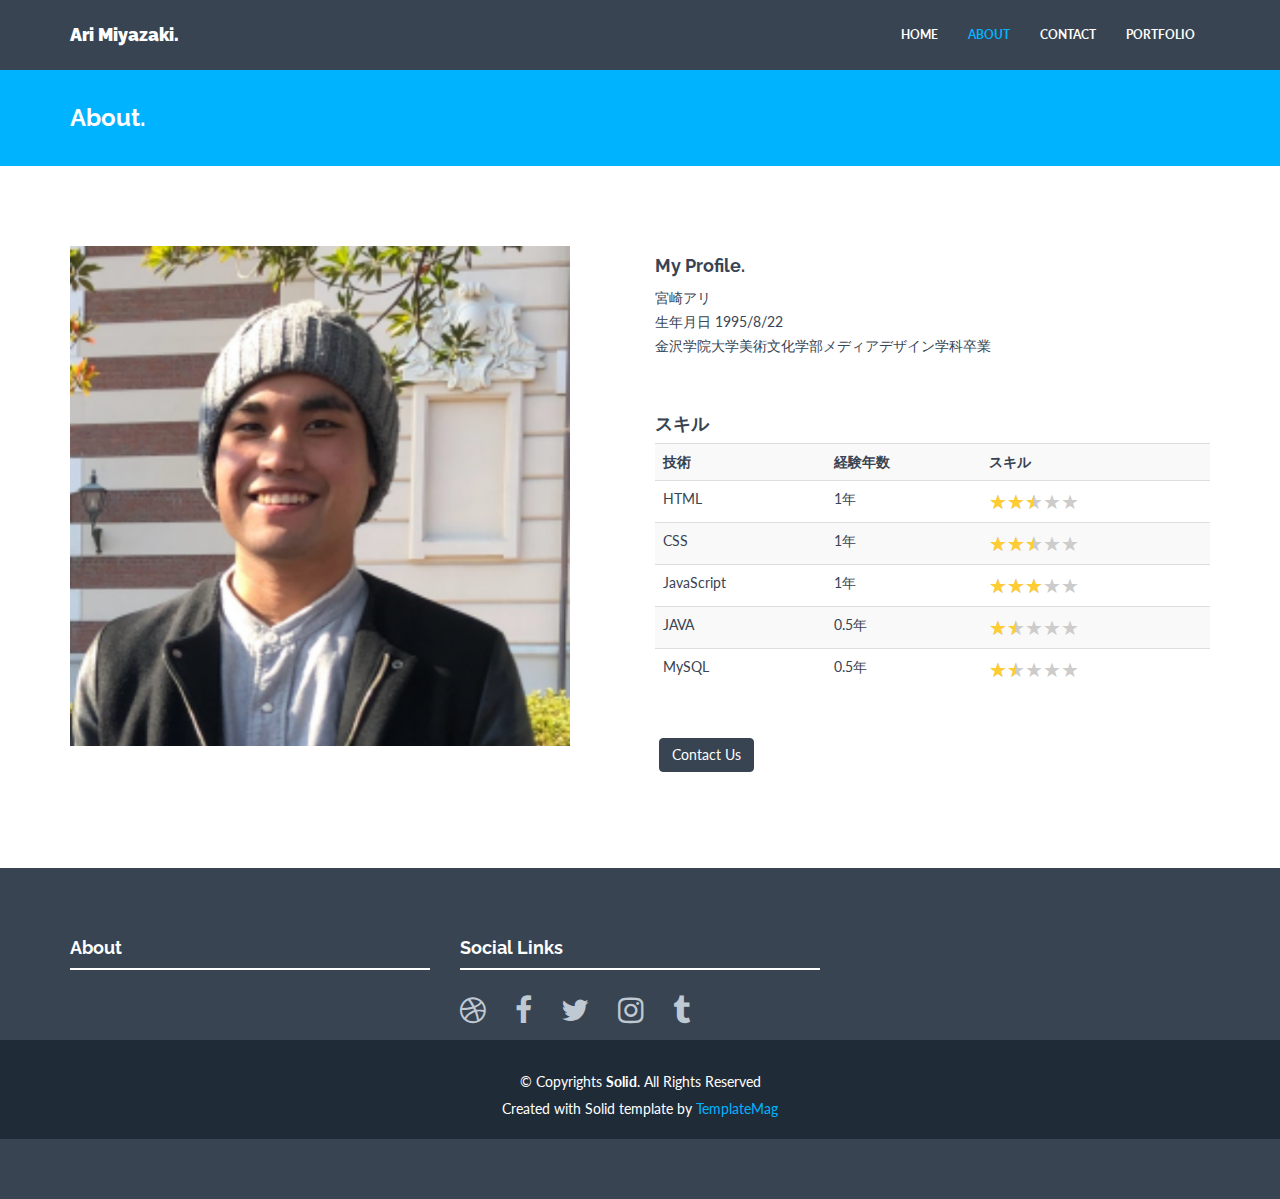
==== commit b5f913ba: "Update about.html" ====
--- a/about.html
+++ b/about.html
@@ -117,7 +117,6 @@
         <div class="col-lg-4">
           <h4>About</h4>
           <div class="hline-w"></div>
-          <p>Lorem Ipsum is simply dummy text of the printing and typesetting industry. Lorem Ipsum has been the industry's standard dummy text ever since the 1500s.</p>
         </div>
         <div class="col-lg-4">
           <h4>Social Links</h4>
@@ -131,13 +130,6 @@
           </p>
         </div>
         <div class="col-lg-4">
-          <h4>Our Address</h4>
-          <div class="hline-w"></div>
-          <p>
-            Some Ave, 987,<br/> 23890, New York,<br/> United States.<br/>
-          </p>
-        </div>
-
       </div>
     </div>
   </div>
--- a/css/style.css
+++ b/css/style.css
@@ -471,7 +471,10 @@
 
 
 /* Contact Form */
-
+.form {
+	margin: auto;
+	text-align: center;
+}
 .contact-form input, .contact-form textarea {
   padding: 10px 12px;
   border-radius: 0;
@@ -669,4 +672,4 @@
   .star-rating:after {
 	content:"★★★★★";
 	color: #ccc;
-  }+  }
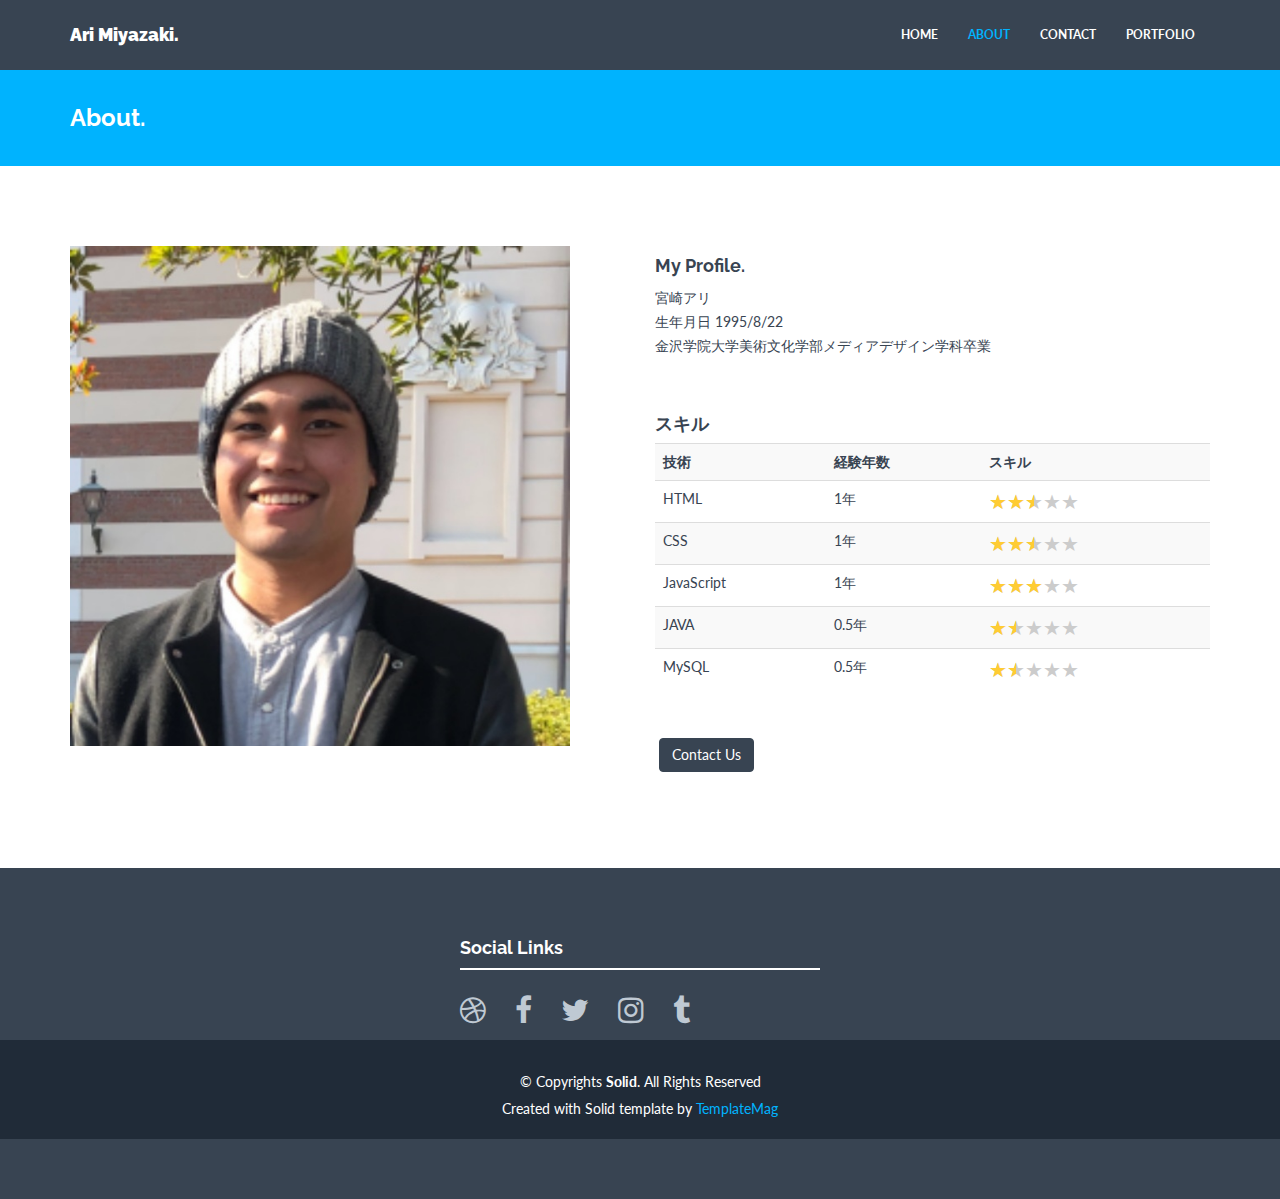
==== commit 4b4864bf: "Update about.html" ====
--- a/about.html
+++ b/about.html
@@ -115,8 +115,6 @@
     <div class="container">
       <div class="row">
         <div class="col-lg-4">
-          <h4>About</h4>
-          <div class="hline-w"></div>
         </div>
         <div class="col-lg-4">
           <h4>Social Links</h4>
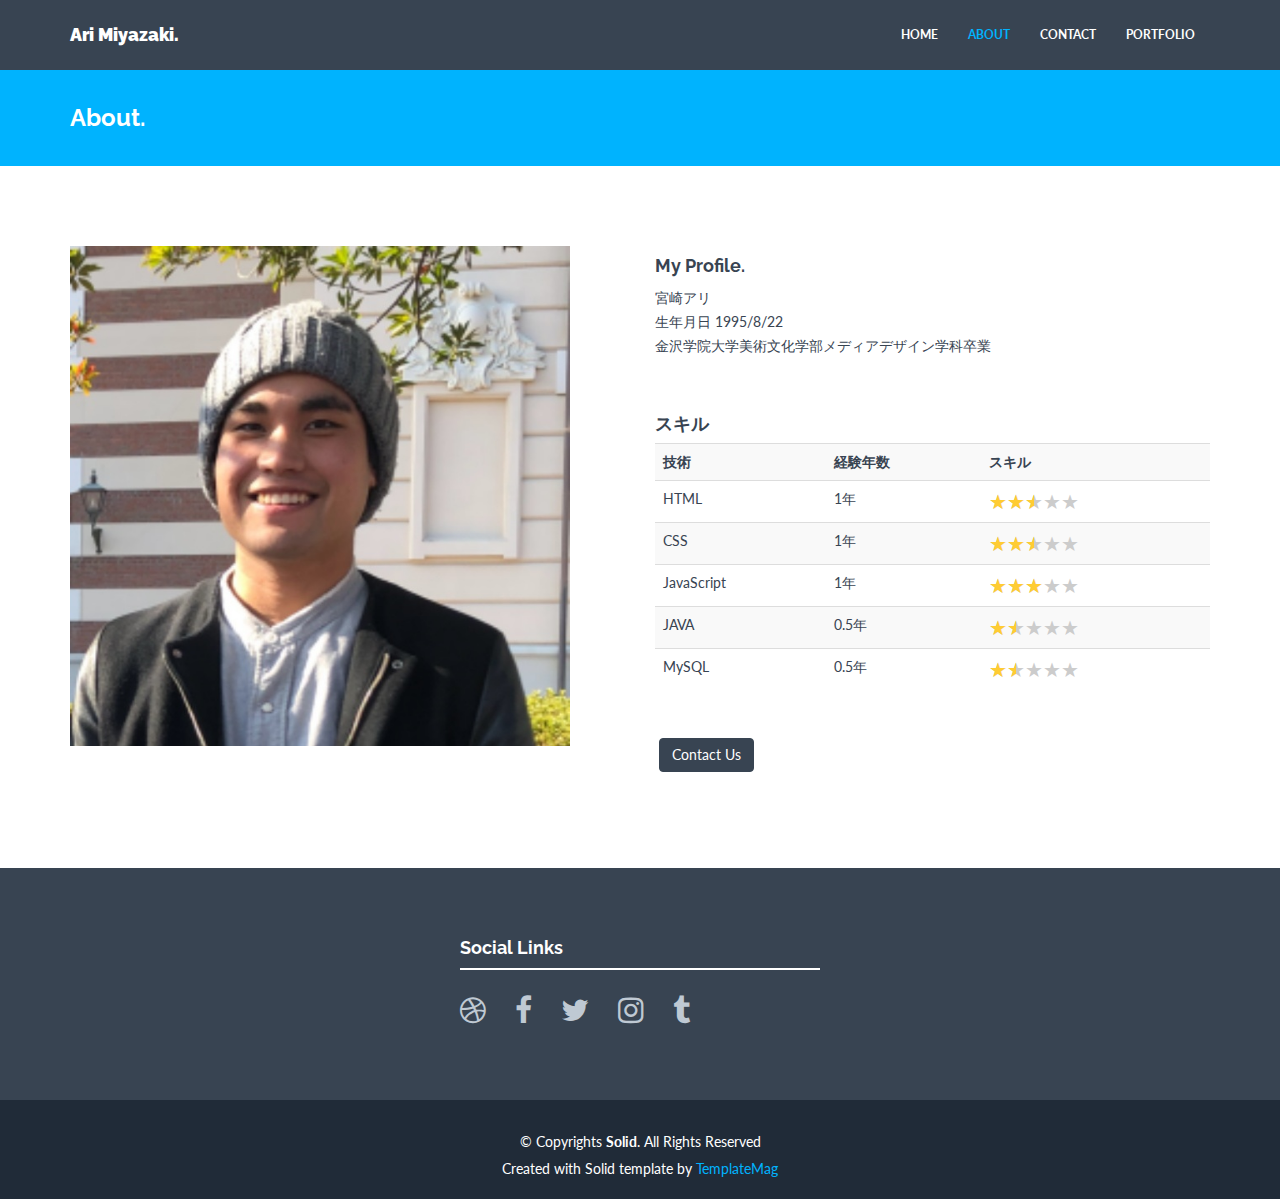
==== commit 7ae6aa39: "Update about.html" ====
--- a/about.html
+++ b/about.html
@@ -127,7 +127,7 @@
             <a href="#"><i class="fa fa-tumblr"></i></a>
           </p>
         </div>
-        <div class="col-lg-4">
+	<div class="col-lg-4"></div>
       </div>
     </div>
   </div>
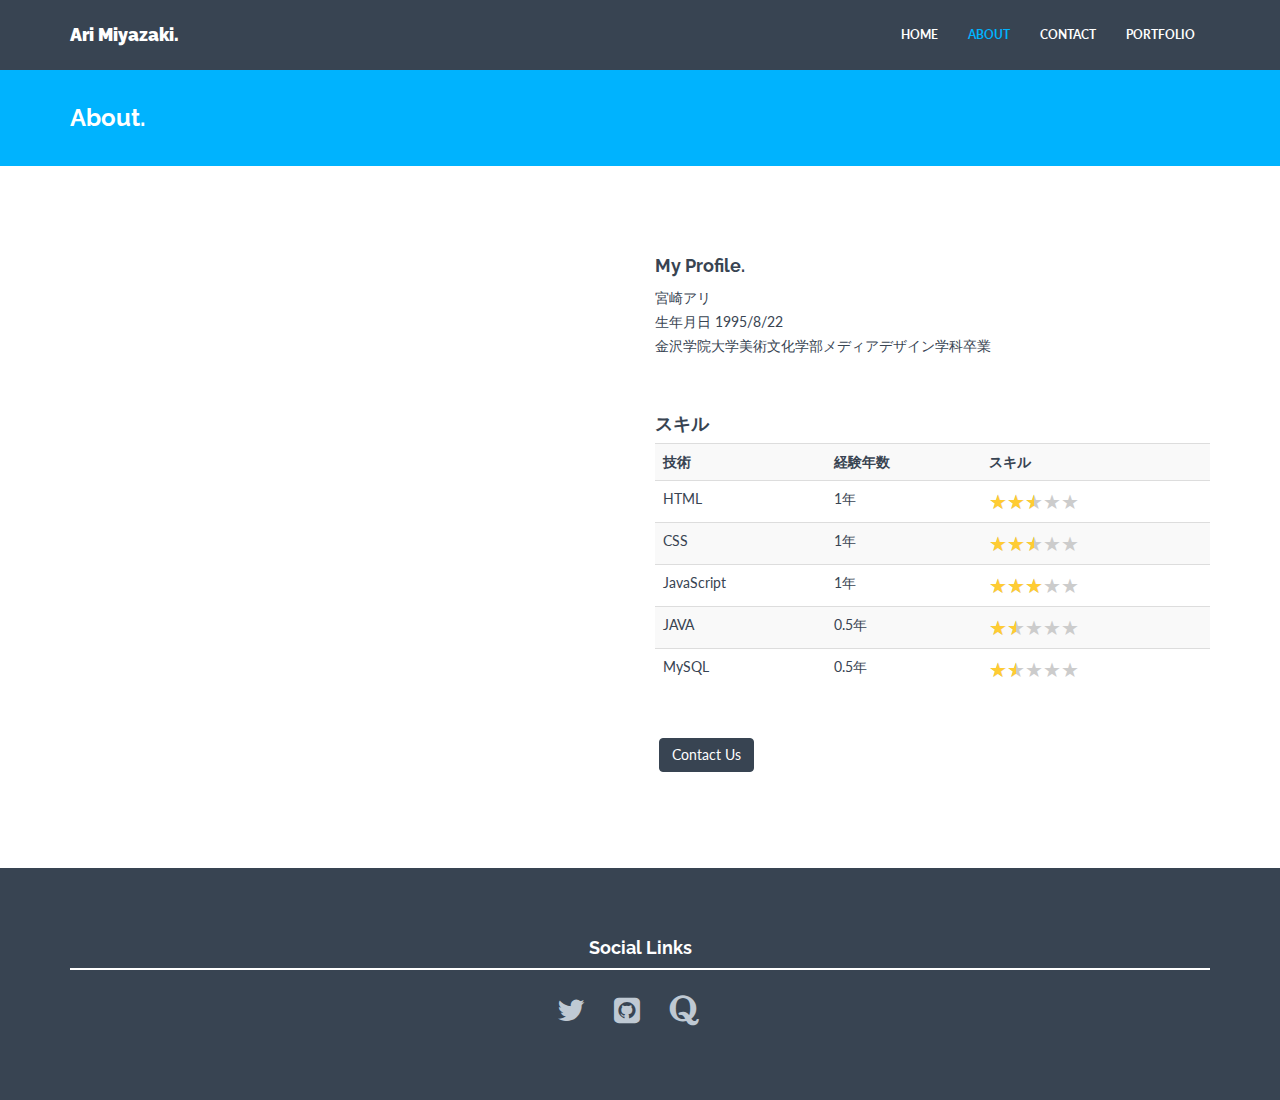
==== commit f2d22d24: "Add files via upload" ====
--- a/about.html
+++ b/about.html
@@ -81,7 +81,7 @@
   <div class="container mtb">
     <div class="row">
       <div class="col-lg-6">
-        <img class="img-responsive" src="img/img2.jpeg" alt="" style="max-height: 500px;">
+        <img class="img-responsive" src="img/img2.jpg" alt="" style="max-height: 500px;">
       </div>
 
       <div class="col-lg-6">
@@ -111,44 +111,19 @@
   <!-- *****************************************************************************************************************
 	 FOOTER
 	 ***************************************************************************************************************** -->
-  <div id="footerwrap">
+   <div id="footerwrap">
     <div class="container">
-      <div class="row">
-        <div class="col-lg-4">
-        </div>
-        <div class="col-lg-4">
+        <div style="text-align: center;">
           <h4>Social Links</h4>
           <div class="hline-w"></div>
           <p>
-            <a href="#"><i class="fa fa-dribbble"></i></a>
-            <a href="#"><i class="fa fa-facebook"></i></a>
-            <a href="#"><i class="fa fa-twitter"></i></a>
-            <a href="#"><i class="fa fa-instagram"></i></a>
-            <a href="#"><i class="fa fa-tumblr"></i></a>
+            <a href="https://twitter.com/saki98764151" target="_blank"><i class="fa fa-twitter" title="twitter"></i></a>
+            <a href="https://github.com/skirnir1198" target="_blank"><i class="fa fa-github-square" title="github"></i></a>
+            <a href="https://qiita.com/saki1198" target="_blank"><i class="fa fa-quora" title="qiita"></i></a>
           </p>
         </div>
-	<div class="col-lg-4"></div>
-      </div>
     </div>
   </div>
-
-  <div id="copyrights">
-    <div class="container">
-      <p>
-        &copy; Copyrights <strong>Solid</strong>. All Rights Reserved
-      </p>
-      <div class="credits">
-        <!--
-          You are NOT allowed to delete the credit link to TemplateMag with free version.
-          You can delete the credit link only if you bought the pro version.
-          Buy the pro version with working PHP/AJAX contact form: https://templatemag.com/solid-bootstrap-business-template/
-          Licensing information: https://templatemag.com/license/
-        -->
-        Created with Solid template by <a href="https://templatemag.com/">TemplateMag</a>
-      </div>
-    </div>
-  </div>
-  <!-- / copyrights -->
 
   <!-- JavaScript Libraries -->
   <script src="lib/jquery/jquery.min.js"></script>
